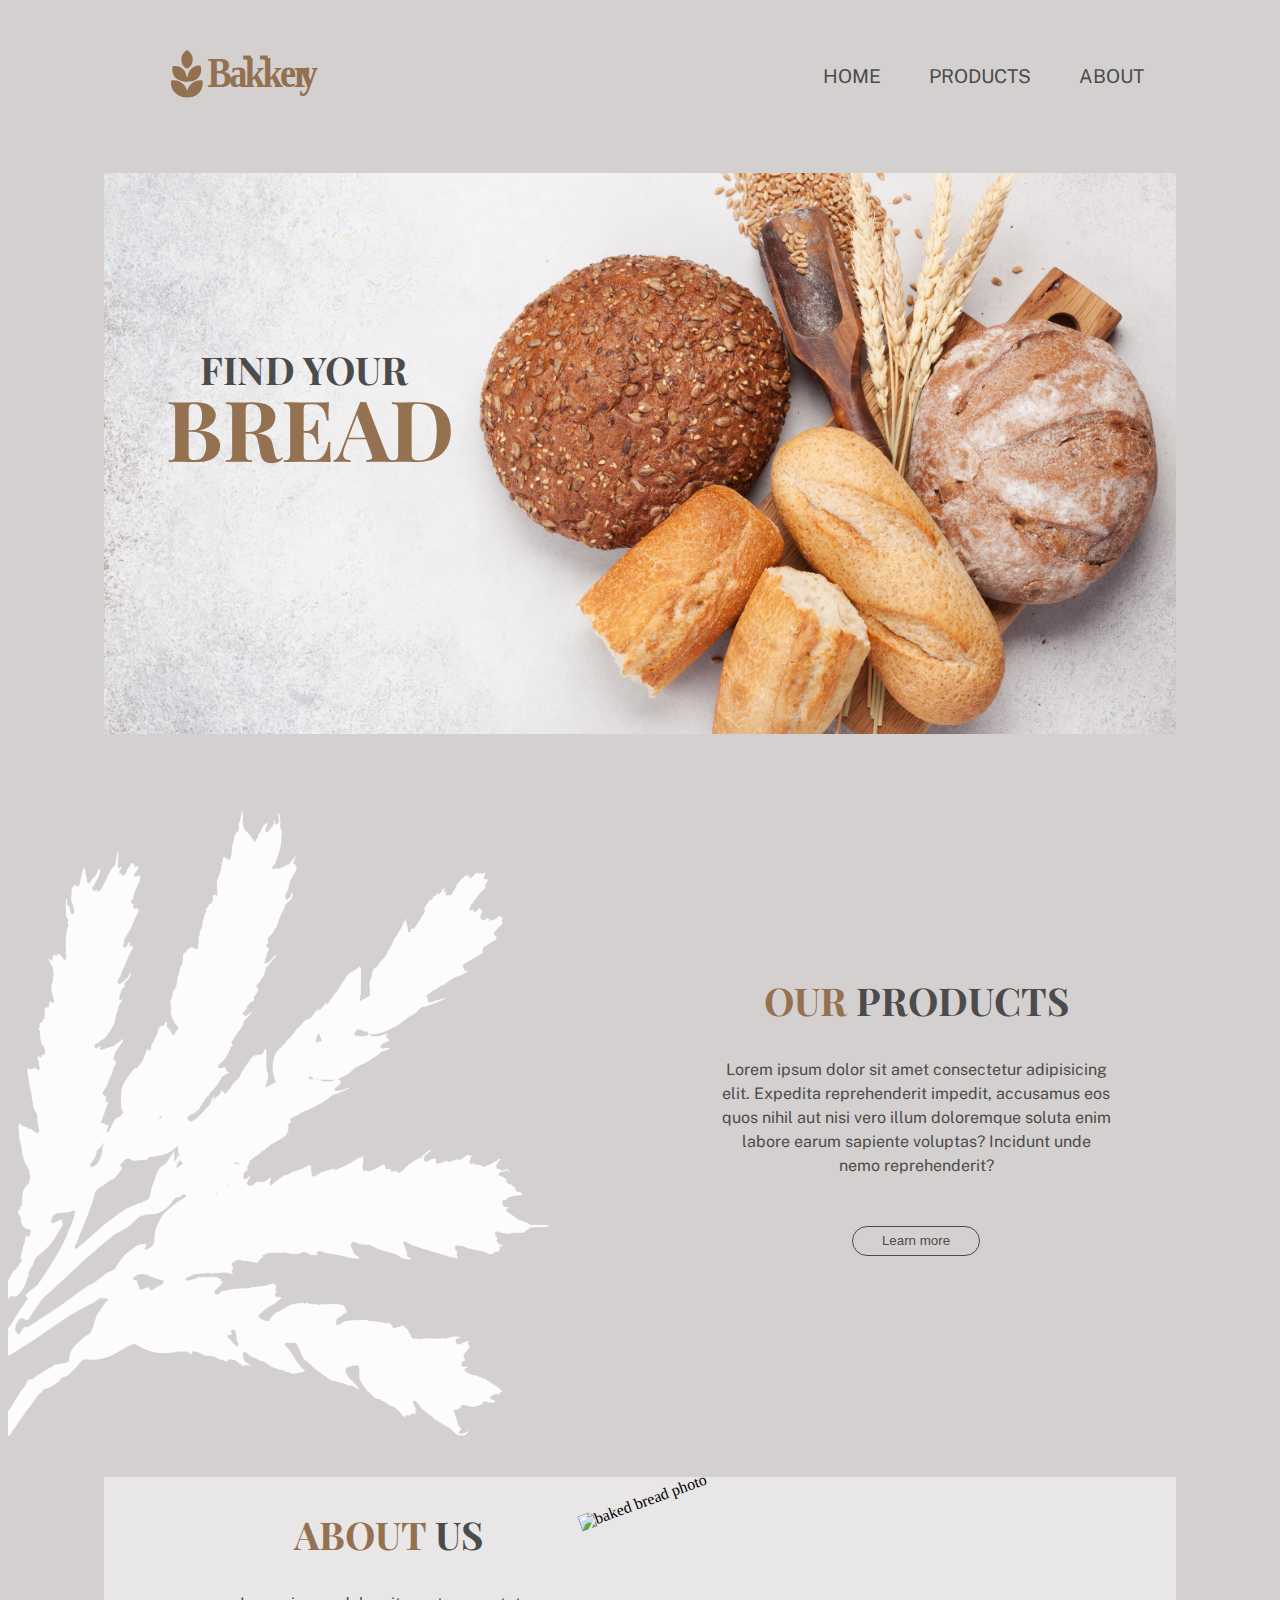
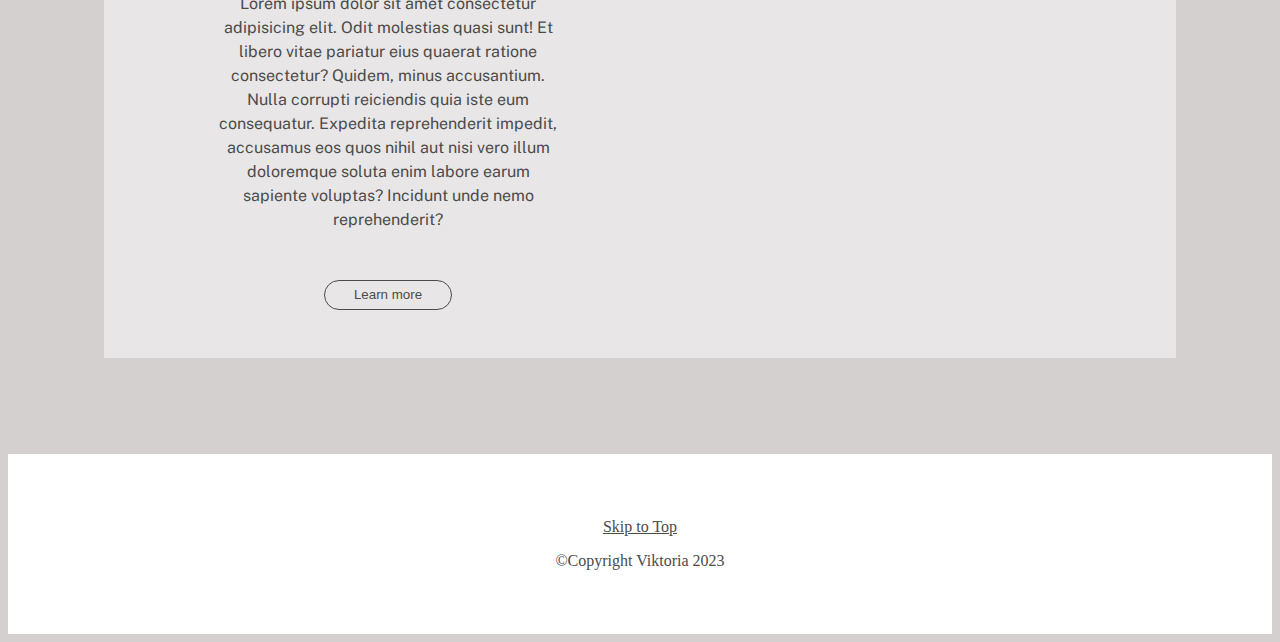
==== index.html @ 3cdd2ee8 "adds aria roles" ====
<!DOCTYPE html>
<html lang="en">
	<head>
		<meta charset="UTF-8" />
		<meta name="viewport" content="width=device-width, initial-scale=1.0" />
		<title>Home</title>
		<link href="css/main.css" rel="stylesheet" />
		<link rel="preconnect" href="https://fonts.googleapis.com" />
		<link rel="preconnect" href="https://fonts.gstatic.com" crossorigin />
		<link href="https://fonts.googleapis.com/css2?family=Playfair+Display+SC:wght@400;700;900&family=Playfair+Display:wght@400;500;600;700;800;900&family=Public+Sans:wght@100;200;300;400;500;600&display=swap" rel="stylesheet" />
	</head>
	<body>
		<header>
			<nav>
				<div class="logo" role="banner">
					<!--<img src="images/logobread3.svg" alt="logo" width="220" height="100" viewBox="0 0 50 70">-->
					<svg width="220" height="100" viewBox="0 0 150 100" role="img" aria-label="Logo Bakkery">
						<image xlink:href="images/logobread3.svg" width="100%" height="100%" />
					</svg>
				</div>
				<ul class="navigation" role="navigation">
					<li><a href="index.html">HOME</a></li>
					<li><a href="products.html">PRODUCTS</a></li>
					<li><a href="about.html">ABOUT</a></li>
				</ul>
			</nav>
		</header>
		<div class="banner">
			<h1>
				<span>FIND YOUR</span>
				<span>BREAD</span>
			</h1>
			<!--<img src="images/big-banner.jpg" alt="banner" class="banner-img">  -->
			<!-- FINAL
        <img src="images/small-banner.jpg"
       srcset="images/small-banner.jpg 700w,
               images/big-banner.jpg 1800w"
       sizes="(max-width: 700px) 100vw, 
              (max-width: 900px) 100vw, 1800px"
       alt="Banner" class="banner-img">
       -->
			<picture>
				<source media="(max-width: 599px)" srcset="images/small-banner.jpg" />
				<source media="(min-width: 700px)" srcset="images/big-banner.jpg" />
				<img src="images/small-banner.jpg" alt="Banner" class="banner-img" />
			</picture>

			<!--
       <img src="images/small-banner.jpg" 
     srcset="images/small-banner.jpg 700w, 
             images/big-banner.jpg 1800w"
     sizes="(max-width: 700px) 760px, 100vw"
     alt="Баннер" class="banner-img">-->
		</div>
		<div class="block1">
			<div class="block1-1">
				<!--<img src="images/spikelet.png" alt="spikelet photo"> -->
				<img src="images/spikelet.png" srcset="images/spikelet-sm.png 860w, images/spikelet.png 1800w" sizes="(max-width: 700px) 90vw, 1800px" alt="spikelet photo" />
			</div>
			<div class="block1-2">
				<div class="content1">
					<h2>
						<span>OUR</span>
						<span>PRODUCTS</span>
					</h2>
					<p>
						Lorem ipsum dolor sit amet consectetur adipisicing elit. Expedita reprehenderit impedit, accusamus eos quos nihil aut nisi vero illum doloremque soluta enim labore earum sapiente voluptas? Incidunt unde nemo
						reprehenderit?
					</p>
					<!--<a href="products.html"><button type="submit">Learn more</button></a>-->
					<button type="submit" onclick="location.href='products.html'" role="button">Learn more</button>
				</div>
			</div>
		</div>
		<div class="block2">
			<div class="block2-1">
				<div class="content2">
					<h2>
						<span>ABOUT</span>
						<span>US</span>
					</h2>
					<p>
						Lorem ipsum dolor sit amet consectetur adipisicing elit. Odit molestias quasi sunt! Et libero vitae pariatur eius quaerat ratione consectetur? Quidem, minus accusantium. Nulla corrupti reiciendis quia iste eum
						consequatur. Expedita reprehenderit impedit, accusamus eos quos nihil aut nisi vero illum doloremque soluta enim labore earum sapiente voluptas? Incidunt unde nemo reprehenderit?
					</p>
					<!--<a href="about.html">
            <button type="submit">Learn more</button>
          </a>-->
					<button type="submit" onclick="location.href='about.html'" role="button">Learn more</button>
				</div>
			</div>
			<div class="block2-2">
				<!--<img src="images/baked-bread.png" alt="baked bread photo">-->
				<img src="images/baked-bread.png" srcset="images/baked-bread.png 1800w, images/baked-bread-sm.png 860w" sizes="(max-width: 700px) 90vw, 1800px" alt="baked bread photo" />
			</div>
		</div>
		<footer role="contentinfo"><a href="#top">Skip to Top</a> &copy;Copyright Viktoria 2023</footer>
	</body>
</html>
---- css/main.css ----
:root {
    --main-color:#D3D0CF;
    --beige-color:#E8E6E6;
    --brown-color:#947150;
    --black-color:#000000;
    --grey-color:#4B4B4B;
    --white-color:#ffffff;
}

body{
    background-color: var(--main-color);
  }

nav {
    display: flex;
    align-items: center;
    justify-content: space-between;
    margin-left: 6rem;
    margin-right: 6rem;
    padding-left: 2rem;
    padding-right: 2rem;
    background-color: var(--main-color);
    padding-top: 1rem;
    padding-bottom: 1.5rem;
}

section h3 {
  display: none;
}
.navigation {
    display: flex;
    justify-content: flex-end;
    list-style: none;
    gap: 3rem;
}

.navigation a {
    text-decoration: none;
    font-family: 'Public Sans', sans-serif;
    color: var(--grey-color);
    font-size: 1.2rem;
  }

  .navigation a:hover {
    color: var(--brown-color);
  }

  p {
    font-family: 'Public Sans', sans-serif;
    font-size: 1rem;
    color: var(--grey-color);
    line-height: 1.5rem;
  }

  footer{
    background-color: var(--white-color);
    margin-top: 6rem;
    padding: 4rem;
    color: var(--grey-color);
    text-align: center;
    display: flex;
    flex-direction: column;
    gap: 1rem;
  } 

  footer a:visited {
    color: var(--brown-color);
  }

  footer a:link {
    color: var(--grey-color); 
  }



  button,
  .button-link {
    background-color: transparent;
    border-radius: 2rem;
    width: 10vw;
    height: 2.3vw;
    border: 1.5px solid var(--grey-color);
    margin-top: 2rem;
    color: var(--grey-color);
  }

  button:hover {
    background-color: var(--white-color);
    color: var(--brown-color);
  }

/*HOME PAGE*/

h1 {
  font-family: 'Playfair Display', serif;
}

.banner span {
  position: absolute;
}

h1 span:last-child {
  color: var(--brown-color);
  top: 35%;
  margin-left: 5.8%;
  font-size: 6.6vw;
}

h1 span:first-child {
  color: var(--grey-color);
  top: 30%;
  margin-left: 9%;
  font-size: 3vw;
}

h2 {
  font-family: 'Playfair Display', serif;
  font-size: 3vw;
  color: var(--grey-color);
}

h2 span:first-child {
  color: var(--brown-color);
}

h2 span:last-child {
  color: var(--grey-color);
}

.banner {
    background-color: var(--main-color);
    margin-left: 6rem;
    margin-right: 6rem;
    position: relative;
}

.banner-img {
    max-width: 100%;
    max-height: 100%;
  }


.block1 {
    display: grid;
    grid-template-columns: 1fr 1fr;
    margin-top: -1rem;
  }


.block1-1 img{ /*spikelet white picture*/
    max-width: 180%;
    max-height: 100%;
}


.block1-2 {
    display: flex;
    align-items: center;
    justify-content: center;
    height: 100%;
  }
  
  .content1 {
    text-align: center;
    padding-left: 5rem;
    padding-right: 10rem;
  }

  .block2{
    background-color: var(--beige-color);
    margin-left: 6rem;
    margin-right: 6rem;
    padding-left: 2rem;
    padding-right: 2rem;
    display: grid;
    grid-template-columns: 50% 50%;
    padding-bottom: 3rem;
  }

/*A picture with bread on the board*/
  .block2-2 img {
    width: 120%;
    height: auto;
    margin-left: -5rem;
    transform: rotate(-20deg);
    padding: 1rem;
  }

  .block2-1 {
    display: flex;
    justify-content: center;
    align-items: center;
  }
  
  .content2 {
    text-align: center;
    padding-left: 5rem;
    padding-right: 5rem;
  }


/*Products page*/
/*
section {
  display: grid;
  grid-template-columns: repeat(3, auto-fit); 
  grid-template-rows: repeat(2, auto-fit); 
  grid-gap: 1rem;
}

div {
  max-width: 20rem;
}

div img {
  width: 100%;
  height: auto;
}
*/


section {
  display: flex;
  flex-wrap: wrap;
  justify-content: space-between;
  margin-left: 6rem;
  margin-right: 6rem;
  gap: 2rem;
}

section > div {
  flex-basis: calc(33.33% - 2rem);
  position: relative;
  text-align: center;
  justify-content: center;
  display: flex;
}

section > div > img {
  max-width: 100%;
}

/*
section > div > span {
  position: absolute;
  display: block;
  top: 80%;
  left: 50%;
}*/

.description {
  position: absolute;
  font-size: 1.4vw;
  color: var(--brown-color);
  font-weight: bold;
  text-align: center;
  top: 77%;
}

.details {
  font-size: 0.9vw;
  position: absolute;
  display: block;
  top: 88%;
}

section > div > hr {
  width: 30%;
  border-width: 1px;
  transform: scaleY(0.55);
  position: absolute;
  top: 83%;
  color: var(--brown-color);
}

.products-1,
.products-2 {
  background-color: var(--beige-color);
  margin-left: 6rem;
  margin-right: 6rem;
  padding: 2rem;
  text-align: center;
}

.products-2 {
  margin-top: 2rem;
}

.products-1 {
  margin-bottom: 2rem;
}

.products-1 h2 span {
  display: block;
}

.products-1 h2 span:first-child {
  font-size: 2rem;
}

.products-1 h2 span:last-child {
  font-size: 4rem;
  margin-top: -1rem;
}

/*ABOUT PAGE*/

h3 {
  font-family: 'Noto Serif Display', serif;
  font-size: 2.5vw;
  color: var(--grey-color);
  font-weight: bold;
}

.about {
  background-color: var(--beige-color);
  margin-left: 6rem;
  margin-right: 6rem;
  padding: 5rem;
  text-align: center;
  max-width: 100%;
}

.about img {
  max-width: 100%;
  height: auto;
  margin-top: 3rem;
}


.step1,
.step2 {
  background-color: var(--beige-color);
  margin-left: 6rem;
  margin-right: 6rem;
  padding: 5rem;
  margin-top: 4rem;
  margin-bottom: 4rem;
  display: grid;
  grid-template-columns: 1fr 1fr;
  justify-content: center;
  max-width: 100%;
}


.about-photo {
  max-width: 100%;
}

.about-photo img {
  max-width: 100%;
  height: auto;
}
/*
#step2-img {
  max-height: 700px;
}
*/
.about-content {
  text-align: center;
  padding-right: 4rem;
  padding-top: 4rem;
}

.about-content2 {
  text-align: center;
  padding-left: 4rem;
  padding-top: 4rem;
}

.about-content2 img {
  max-width: 100%;
}


@media screen and (min-width: 701px) and (max-width: 1184px) {
  body {
    background-color: rgb(22, 22, 22);
  }

  section > div {
    flex-basis: calc(50% - 1rem);
  }

  .navigation a {
    font-size: 1rem;
  }

  .logo img {
    width: 10rem; 
    height: auto; 
  }

  p {
    font-size: 1rem;
  }


section,
.products-1,
.products-2 {
  margin-left: 2rem;
  margin-right: 2rem;
  justify-content: center;
}

 nav,
.banner,
.block1,
.block2,
.about,
.step1,
.step2 {
  margin-left: 2rem;
  margin-right: 2rem;
}

button {
  background-color: transparent;
  border-radius: 2rem;
  width: 8rem;
  height: 2.1rem;
  border: 1.5px solid var(--grey-color);
  margin-top: 2rem;
}

.description {
  position: absolute;
  font-size: 1.1rem;
  color: var(--brown-color);
  font-weight: bold;
  text-align: center;
  top: 77%;
}

.details {
  font-size: 0.9rem;
  position: absolute;
  display: block;
  top: 88%;
}

.about-content {
  text-align: center;
  padding-right: 1rem;
  padding-top: 1rem;
}

.about-content2 {
  text-align: center;
  padding-left: 1rem;
  padding-top: 1rem;
}

/*home page blocks*/

.block1 {
  display: grid;
  grid-template-columns: 50% 50%;
  margin-top: 3rem;
}


.block1-1 img{ /*spikelet white picture*/
  max-width: 180%;
  max-height: 100%;
  background-color: aqua;
}


.block1-2 {
  display: flex;
  align-items: center;
  justify-content: center;
  height: 100%;
}

.content1 {
  text-align: center;
  padding-left: 1em;
  padding-right: 1em;
  background-color: rgb(223, 192, 53);
}

.block2{
  background-color: var(--beige-color);
  margin-left: 2rem;
  margin-right: 2rem;
  padding-left: 1rem;
  padding-right: 1rem;
  display: grid;
  grid-template-columns: 50% 50%;
}

/*A picture with bread on the board*/
.block2-2 img {
  width: 120%;
  height: auto;
  margin-left: 0;
  transform: rotate(-20deg);
  padding: 1rem;
}

.block2-1 {
  display: flex;
  justify-content: center;
  align-items: center;
}

.content2 {
  text-align: center;
  padding-left: 1em;
  padding-right: 1em;
}
/*ABOUT PAGE*/

h3 {
  font-family: 'Noto Serif Display', serif;
  font-size: 2.5vw;
  color: var(--grey-color);
}

.about {
  background-color: var(--beige-color);
  margin-left: 2rem;
  margin-right: 2rem;
  padding: 2rem;
  text-align: center;
  max-width: 100%;
}

.about img {
  max-width: 100%;
  height: auto;
  margin-top: 3rem;
}

.step1,
.step2 {
  background-color: var(--beige-color);
  margin-left: 2rem;
  margin-right: 2rem;
  padding: 2rem;
  margin-top: 2rem;
  margin-bottom: 2rem;
  display: grid;
  grid-template-columns: 1fr 1fr;
  justify-content: center;
  max-width: 100%;
}

.about-photo {
  max-width: 100%;
}

.about-photo img {
  max-width: 100%;
  height: auto;
}

.about-content {
  text-align: center;
  padding-right: 2rem;
  padding-top: 1rem;
}

.about-content2 {
  text-align: center;
  padding-left: 2rem;
  padding-top: 1rem;
}

.about-content2 img {
  max-width: 100%;
}

.step1 p,
.step2 p {
  font-size: 1.85vw;
}

  
}

@media screen and (max-width: 700px) {
  body {
    background-color: rgb(53, 41, 41);
  }


  section > div {
    flex-basis: calc(100% - 1rem);
    justify-content: center;
    margin: auto;
  }

  .navigation a {
    font-size: 1rem;
  }
/*
  .logo img {
    width: 10rem; 
    height: auto; 
  }
  */

  nav {
    display: flex;
    justify-content: center;
    padding: 0%;
    margin: auto;
    padding: 0;
    position: relative;
  }

  .navigation {
    justify-content: center;
    list-style: none;
    gap: 3rem;
    width: 100%;
    height: auto;
    position: relative;
    margin-bottom: 5%;
    margin-top: 17%;
    padding: 0%;
    display: flex;
}

.logo {
  justify-content: center;
  padding: 0;
  margin: auto;
  position: absolute;
  width: 100%;
  top: -1em;
  align-content: center;
  display: flex;
}

section,
.products-1,
.products-2 {
  margin-left: 1rem;
  margin-right: 1rem;
  justify-content: center;
  padding: 0%;
}

.products-2 {
  padding: 1.5rem;
}

nav,
.banner,
.block1,
.block2,
.about,
.step1,
.step2 {
  margin-left: 1rem;
  margin-right: 1rem;
  padding: 0;
}

.block1,
.block2,
.step1 {
 display: grid;
 grid-template-columns: 1fr;
}

p {
  font-size: 0.9rem;
}

h3 {
  font-size: 1.8rem;
}

h2 {
  font-size: 2rem;
}

button {
  background-color: transparent;
  border-radius: 2rem;
  width: 9rem;
  height: 2.4rem;
  border: 2px solid var(--grey-color);
}

.description {
  position: absolute;
  font-size: 1.5rem;
  color: var(--brown-color);
  font-weight: bold;
  text-align: center;
  top: 77%;
}

.details {
  font-size: 0.9rem;
  position: absolute;
  display: block;
  top: 88%;
}

.block2-2 img {
  width: 100%;
  height: auto;
  margin-left: 0;
  transform: none;
  padding: 0;
}

h1 span:last-child {
  color: var(--brown-color);
  top: 15%;
  margin-left: 18%;
  font-size: 18vw;
}

h1 span:first-child {
  color: var(--grey-color);
  top: 10%;
  margin-left: 25%;
  font-size: 9vw;
}

.block1 {
  display: flex;
  flex-direction: column;
  margin-top: 1rem;
}

.block1-2 {
  order: 1;
}

.block1-1 {
  order: 2;
}

.content1,
.content2 {
  text-align: center;
  padding-left: 2rem;
  padding-right: 2rem;
}

.about-content,
.about-content2 {
  padding: 2rem;
}

.about,
.step1,
.step2 {
  padding: 1rem;
}

.step2 {
  display: flex;
  flex-direction: column;
}

.step2 .about-content2 {
  order: 1;
}

.step2 .about-photo{
  order: 2;
}

.products-1 h2 span:first-child {
  font-size: 2rem;
}

.products-1 h2 span:last-child {
  font-size: 4rem;
  margin-top: -1rem;
  max-width: 100%;
}

.about-photo img {
  max-width: 100%;
  max-height: 100%;
}


@media screen and (min-width: 559.9px) and (max-width: 699.99px) {
  body {
    background-color: rgb(229, 63, 63) !important;
  }

  .about-photo {
    display: flex;
    justify-content: center;
  }

  .step1,
  .step2 {
    padding: 1rem;
  }

  .about-photo img {
    max-width: 100%;
    height: auto;
  }

  .logo {
    top: 0.1em;
  }
}


@media screen and (max-width: 385px) {
  .products-1 h2 span:first-child {
    font-size: 2rem;
  }
  
  .products-1 h2 span:last-child {
    font-size: 3rem;
    margin-top: -1rem;
    max-width: 100%;
  }
}

}
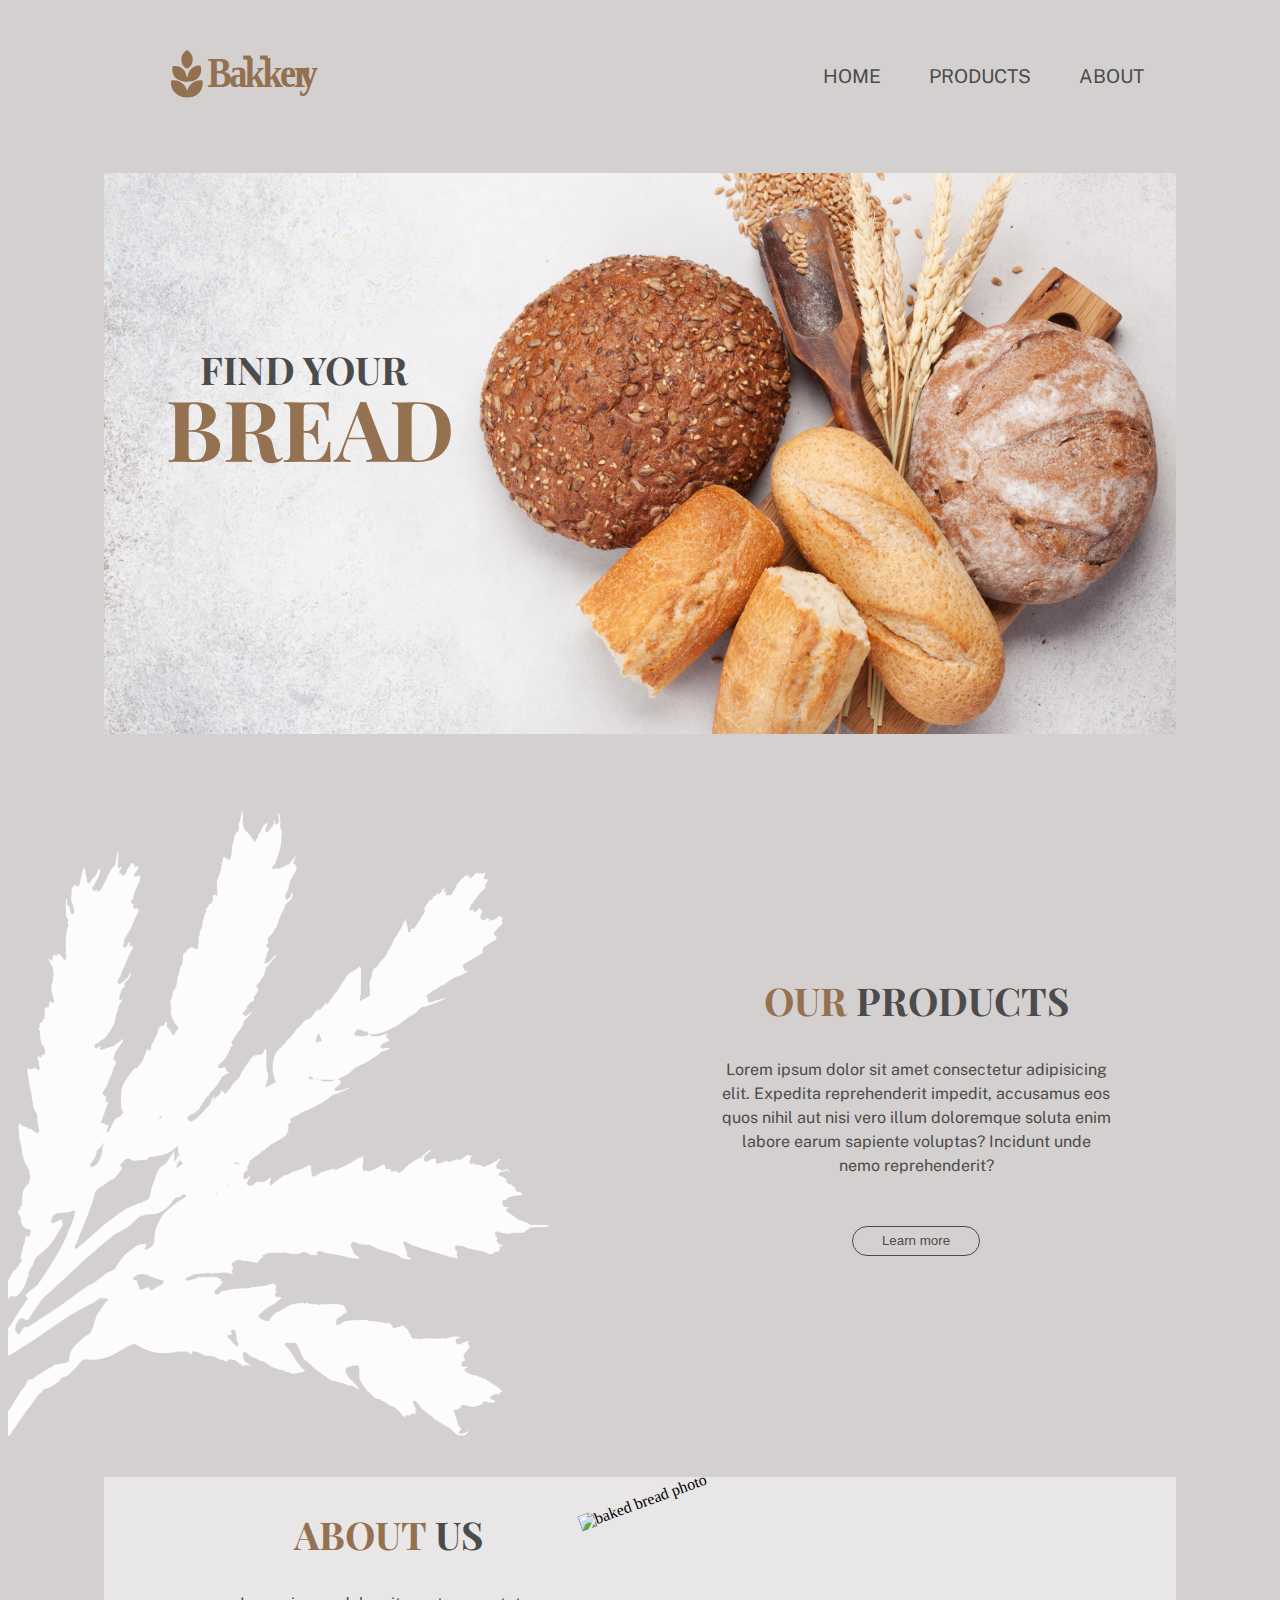
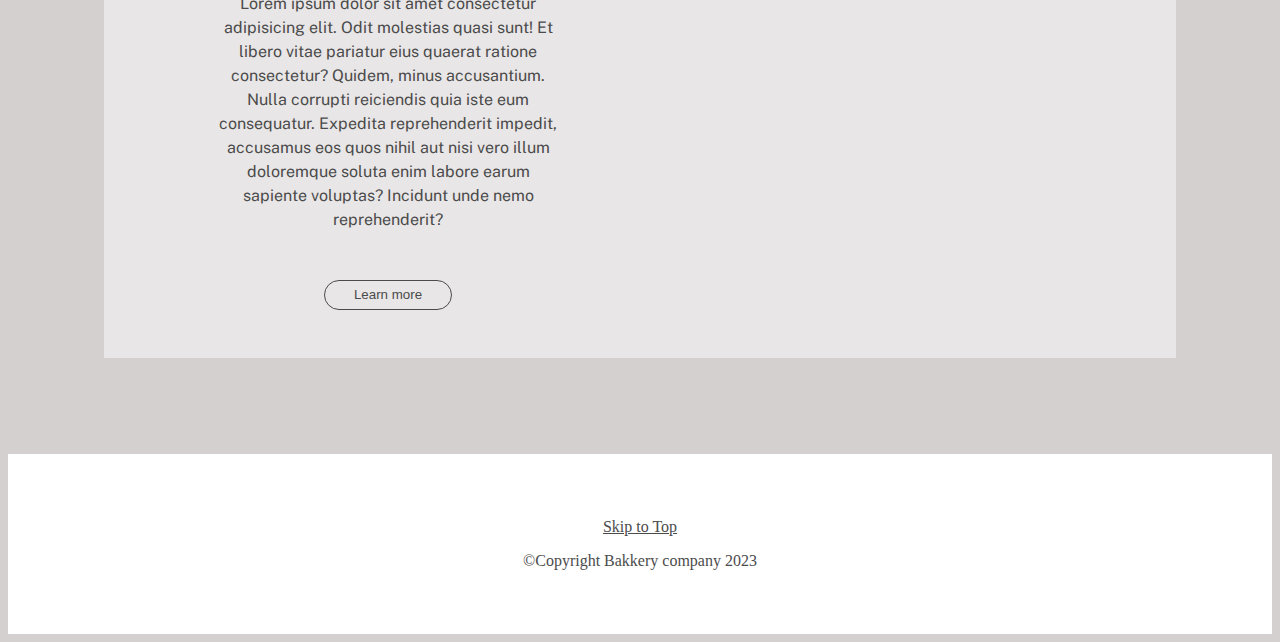
==== commit 49ed1c5c: "adds skip links" ====
--- a/index.html
+++ b/index.html
@@ -10,6 +10,10 @@
 		<link href="https://fonts.googleapis.com/css2?family=Playfair+Display+SC:wght@400;700;900&family=Playfair+Display:wght@400;500;600;700;800;900&family=Public+Sans:wght@100;200;300;400;500;600&display=swap" rel="stylesheet" />
 	</head>
 	<body>
+		<ul class="skip-links">
+			<li><a href="#nav">Skip to main nav</a></li>
+			<li><a href="#main">Skip to main content</a></li>
+		</ul>
 		<header>
 			<nav>
 				<div class="logo" role="banner">
@@ -42,7 +46,7 @@
 			<picture>
 				<source media="(max-width: 599px)" srcset="images/small-banner.jpg" />
 				<source media="(min-width: 700px)" srcset="images/big-banner.jpg" />
-				<img src="images/small-banner.jpg" alt="Banner" class="banner-img" />
+				<img src="images/small-banner.jpg" alt="Banner" class="banner-img" itemprop="image"/>
 			</picture>
 
 			<!--
@@ -55,7 +59,7 @@
 		<div class="block1">
 			<div class="block1-1">
 				<!--<img src="images/spikelet.png" alt="spikelet photo"> -->
-				<img src="images/spikelet.png" srcset="images/spikelet-sm.png 860w, images/spikelet.png 1800w" sizes="(max-width: 700px) 90vw, 1800px" alt="spikelet photo" />
+				<img src="images/spikelet.png" srcset="images/spikelet-sm.png 860w, images/spikelet.png 1800w" sizes="(max-width: 700px) 90vw, 1800px" alt="spikelet photo" itemprop="image"/>
 			</div>
 			<div class="block1-2">
 				<div class="content1">
@@ -91,9 +95,9 @@
 			</div>
 			<div class="block2-2">
 				<!--<img src="images/baked-bread.png" alt="baked bread photo">-->
-				<img src="images/baked-bread.png" srcset="images/baked-bread.png 1800w, images/baked-bread-sm.png 860w" sizes="(max-width: 700px) 90vw, 1800px" alt="baked bread photo" />
+				<img src="images/baked-bread.png" srcset="images/baked-bread.png 1800w, images/baked-bread-sm.png 860w" sizes="(max-width: 700px) 90vw, 1800px" alt="baked bread photo" itemprop="image"/>
 			</div>
 		</div>
-		<footer role="contentinfo"><a href="#top">Skip to Top</a> &copy;Copyright Viktoria 2023</footer>
+		<footer role="contentinfo"><a href="#top">Skip to Top</a> &copy;Copyright Bakkery company 2023</footer>
 	</body>
 </html>
--- a/css/main.css
+++ b/css/main.css
@@ -11,6 +11,22 @@
     background-color: var(--main-color);
   }
 
+  .skip-links{
+    list-style: none;
+    margin: 0;
+    padding: 0;
+  }
+  .skip-links a{
+    position: absolute;
+    top: -3em;
+    color:rgb(10, 10, 10);
+    font-weight: bold;
+  }
+
+  .skip-links a:focus{
+    top: 0;
+  }
+  
 nav {
     display: flex;
     align-items: center;
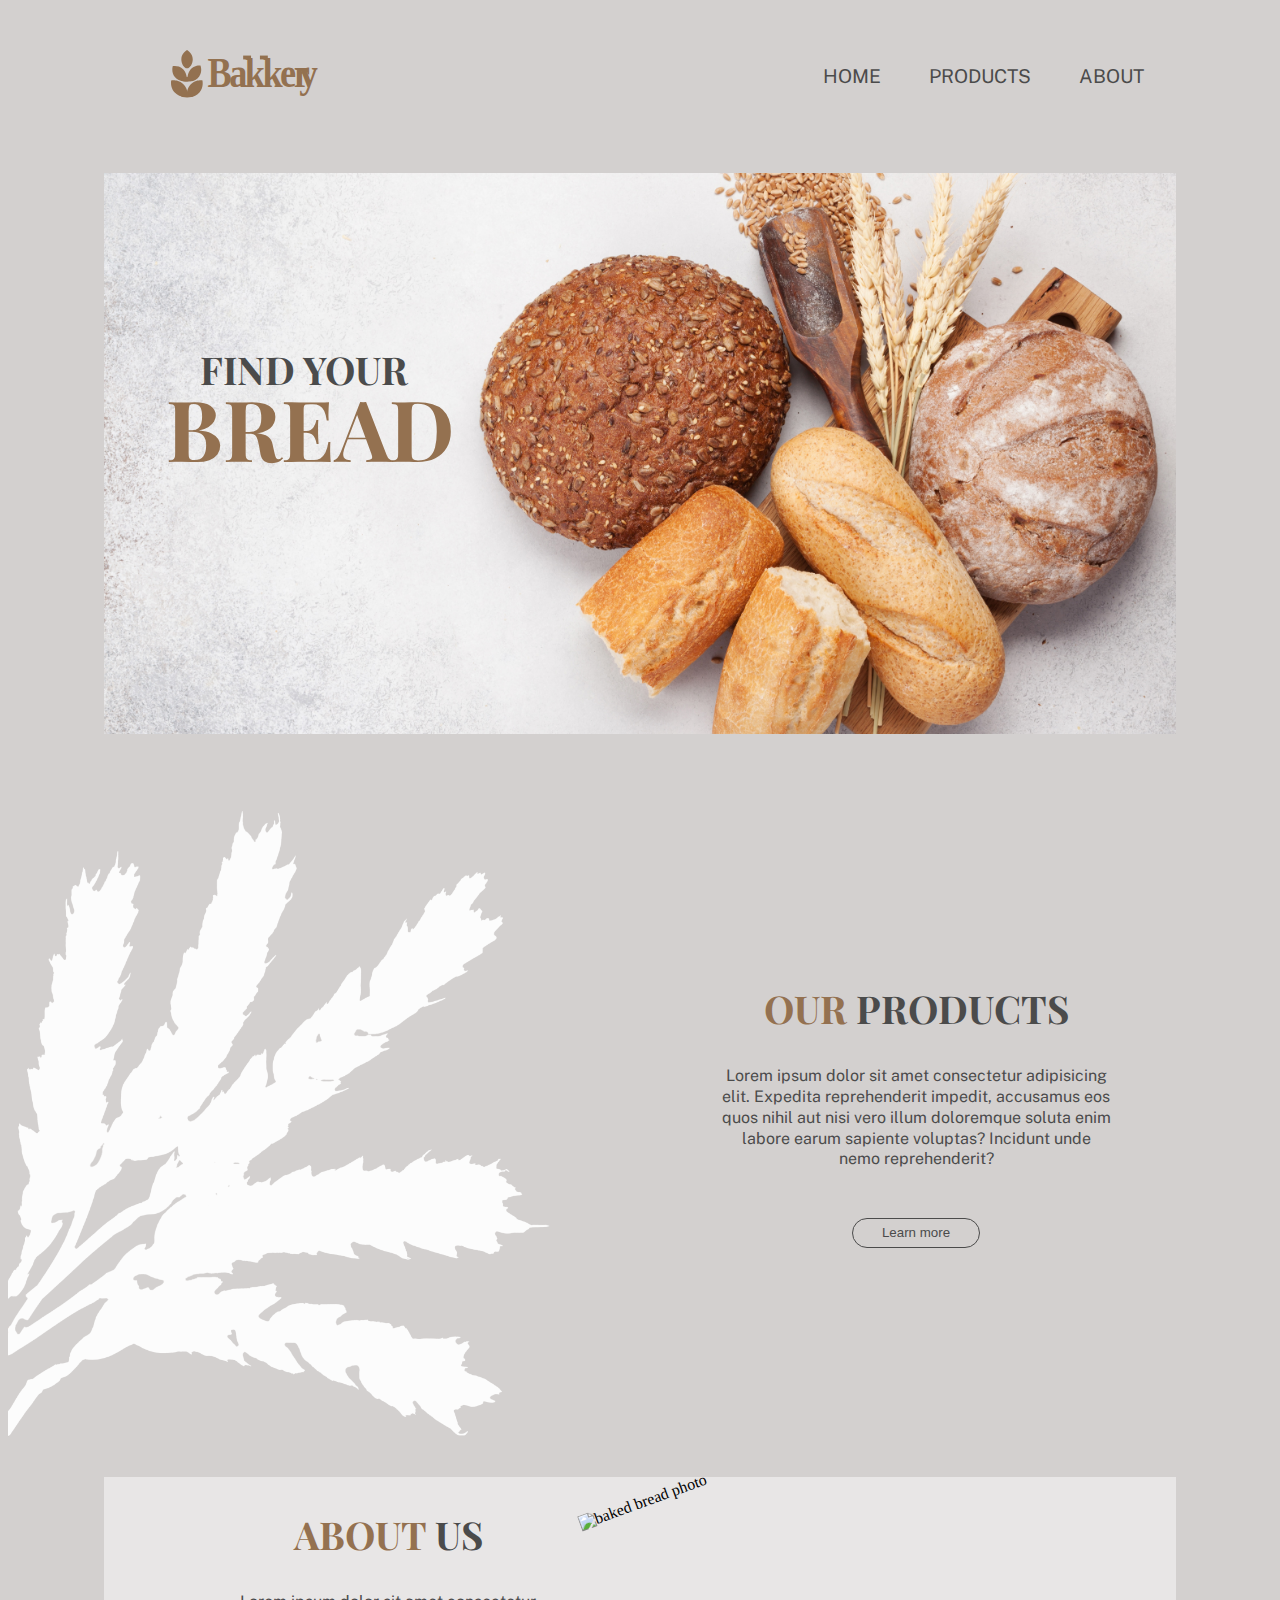
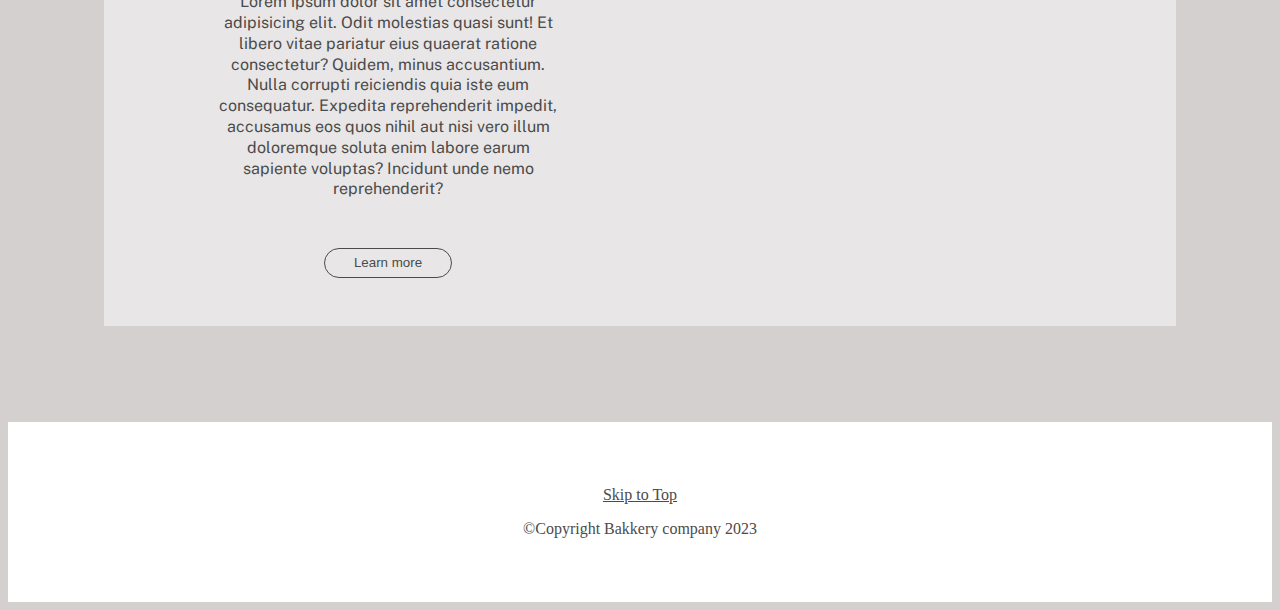
==== commit daffb079: "delete comments" ====
--- a/index.html
+++ b/index.html
@@ -17,7 +17,6 @@
 		<header>
 			<nav>
 				<div class="logo" role="banner">
-					<!--<img src="images/logobread3.svg" alt="logo" width="220" height="100" viewBox="0 0 50 70">-->
 					<svg width="220" height="100" viewBox="0 0 150 100" role="img" aria-label="Logo Bakkery">
 						<image xlink:href="images/logobread3.svg" width="100%" height="100%" />
 					</svg>
@@ -34,31 +33,14 @@
 				<span>FIND YOUR</span>
 				<span>BREAD</span>
 			</h1>
-			<!--<img src="images/big-banner.jpg" alt="banner" class="banner-img">  -->
-			<!-- FINAL
-        <img src="images/small-banner.jpg"
-       srcset="images/small-banner.jpg 700w,
-               images/big-banner.jpg 1800w"
-       sizes="(max-width: 700px) 100vw, 
-              (max-width: 900px) 100vw, 1800px"
-       alt="Banner" class="banner-img">
-       -->
 			<picture>
 				<source media="(max-width: 599px)" srcset="images/small-banner.jpg" />
 				<source media="(min-width: 700px)" srcset="images/big-banner.jpg" />
 				<img src="images/small-banner.jpg" alt="Banner" class="banner-img" itemprop="image"/>
 			</picture>
-
-			<!--
-       <img src="images/small-banner.jpg" 
-     srcset="images/small-banner.jpg 700w, 
-             images/big-banner.jpg 1800w"
-     sizes="(max-width: 700px) 760px, 100vw"
-     alt="Баннер" class="banner-img">-->
 		</div>
 		<div class="block1">
 			<div class="block1-1">
-				<!--<img src="images/spikelet.png" alt="spikelet photo"> -->
 				<img src="images/spikelet.png" srcset="images/spikelet-sm.png 860w, images/spikelet.png 1800w" sizes="(max-width: 700px) 90vw, 1800px" alt="spikelet photo" itemprop="image"/>
 			</div>
 			<div class="block1-2">
@@ -71,7 +53,6 @@
 						Lorem ipsum dolor sit amet consectetur adipisicing elit. Expedita reprehenderit impedit, accusamus eos quos nihil aut nisi vero illum doloremque soluta enim labore earum sapiente voluptas? Incidunt unde nemo
 						reprehenderit?
 					</p>
-					<!--<a href="products.html"><button type="submit">Learn more</button></a>-->
 					<button type="submit" onclick="location.href='products.html'" role="button">Learn more</button>
 				</div>
 			</div>
@@ -87,14 +68,10 @@
 						Lorem ipsum dolor sit amet consectetur adipisicing elit. Odit molestias quasi sunt! Et libero vitae pariatur eius quaerat ratione consectetur? Quidem, minus accusantium. Nulla corrupti reiciendis quia iste eum
 						consequatur. Expedita reprehenderit impedit, accusamus eos quos nihil aut nisi vero illum doloremque soluta enim labore earum sapiente voluptas? Incidunt unde nemo reprehenderit?
 					</p>
-					<!--<a href="about.html">
-            <button type="submit">Learn more</button>
-          </a>-->
 					<button type="submit" onclick="location.href='about.html'" role="button">Learn more</button>
 				</div>
 			</div>
 			<div class="block2-2">
-				<!--<img src="images/baked-bread.png" alt="baked bread photo">-->
 				<img src="images/baked-bread.png" srcset="images/baked-bread.png 1800w, images/baked-bread-sm.png 860w" sizes="(max-width: 700px) 90vw, 1800px" alt="baked bread photo" itemprop="image"/>
 			</div>
 		</div>
--- a/css/main.css
+++ b/css/main.css
@@ -65,7 +65,7 @@
     font-family: 'Public Sans', sans-serif;
     font-size: 1rem;
     color: var(--grey-color);
-    line-height: 1.5rem;
+    line-height: 1.3rem;
   }
 
   footer{
@@ -87,8 +87,6 @@
     color: var(--grey-color); 
   }
 
-
-
   button,
   .button-link {
     background-color: transparent;
@@ -216,24 +214,6 @@
 
 
 /*Products page*/
-/*
-section {
-  display: grid;
-  grid-template-columns: repeat(3, auto-fit); 
-  grid-template-rows: repeat(2, auto-fit); 
-  grid-gap: 1rem;
-}
-
-div {
-  max-width: 20rem;
-}
-
-div img {
-  width: 100%;
-  height: auto;
-}
-*/
-
 
 section {
   display: flex;
@@ -256,13 +236,6 @@
   max-width: 100%;
 }
 
-/*
-section > div > span {
-  position: absolute;
-  display: block;
-  top: 80%;
-  left: 50%;
-}*/
 
 .description {
   position: absolute;
@@ -367,11 +340,7 @@
   max-width: 100%;
   height: auto;
 }
-/*
-#step2-img {
-  max-height: 700px;
-}
-*/
+
 .about-content {
   text-align: center;
   padding-right: 4rem;
@@ -390,10 +359,8 @@
 
 
 @media screen and (min-width: 701px) and (max-width: 1184px) {
-  body {
-    background-color: rgb(22, 22, 22);
-  }
-
+
+  
   section > div {
     flex-basis: calc(50% - 1rem);
   }
@@ -480,7 +447,6 @@
 .block1-1 img{ /*spikelet white picture*/
   max-width: 180%;
   max-height: 100%;
-  background-color: aqua;
 }
 
 
@@ -495,7 +461,6 @@
   text-align: center;
   padding-left: 1em;
   padding-right: 1em;
-  background-color: rgb(223, 192, 53);
 }
 
 .block2{
@@ -599,9 +564,7 @@
 }
 
 @media screen and (max-width: 700px) {
-  body {
-    background-color: rgb(53, 41, 41);
-  }
+
 
 
   section > div {
@@ -613,12 +576,7 @@
   .navigation a {
     font-size: 1rem;
   }
-/*
-  .logo img {
-    width: 10rem; 
-    height: auto; 
-  }
-  */
+
 
   nav {
     display: flex;
@@ -805,9 +763,7 @@
 
 
 @media screen and (min-width: 559.9px) and (max-width: 699.99px) {
-  body {
-    background-color: rgb(229, 63, 63) !important;
-  }
+
 
   .about-photo {
     display: flex;
@@ -842,4 +798,5 @@
   }
 }
 
-}
+
+}
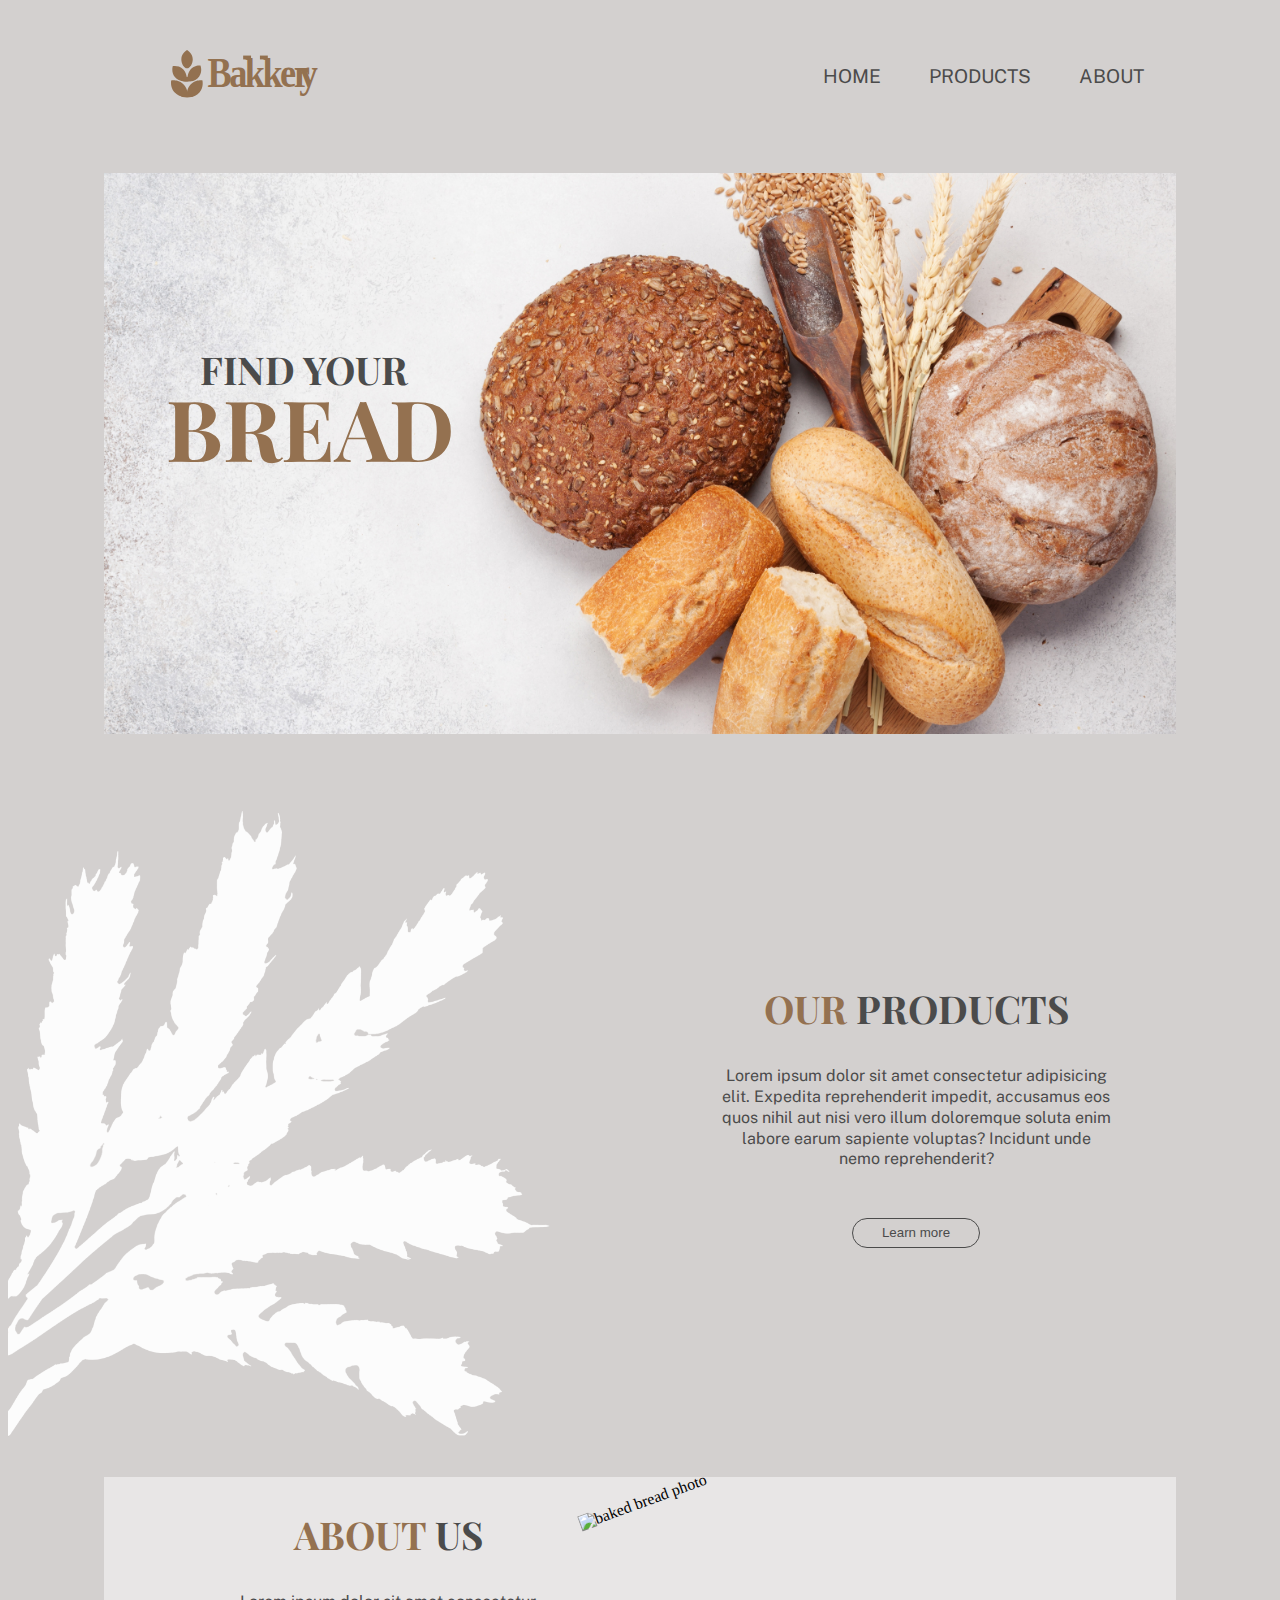
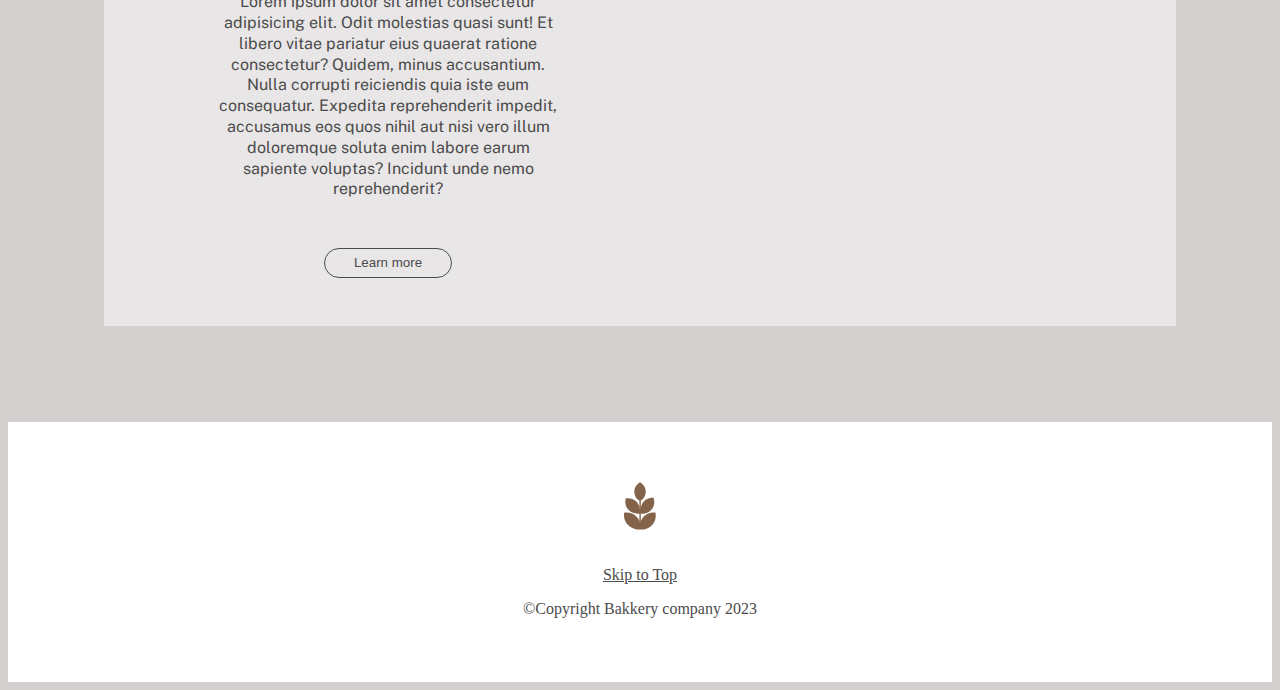
==== commit fba98717: "adds animation" ====
--- a/index.html
+++ b/index.html
@@ -10,18 +10,18 @@
 		<link href="https://fonts.googleapis.com/css2?family=Playfair+Display+SC:wght@400;700;900&family=Playfair+Display:wght@400;500;600;700;800;900&family=Public+Sans:wght@100;200;300;400;500;600&display=swap" rel="stylesheet" />
 	</head>
 	<body>
-		<ul class="skip-links">
+		<ul class="skip-links"> <!--added skip links at the top of the page-->
 			<li><a href="#nav">Skip to main nav</a></li>
 			<li><a href="#main">Skip to main content</a></li>
 		</ul>
 		<header>
 			<nav>
-				<div class="logo" role="banner">
+				<div class="logo" role="banner"><!--the logo is in svg format so the aria role img is specified-->
 					<svg width="220" height="100" viewBox="0 0 150 100" role="img" aria-label="Logo Bakkery">
 						<image xlink:href="images/logobread3.svg" width="100%" height="100%" />
 					</svg>
 				</div>
-				<ul class="navigation" role="navigation">
+				<ul class="navigation" role="navigation" id="nav">
 					<li><a href="index.html">HOME</a></li>
 					<li><a href="products.html">PRODUCTS</a></li>
 					<li><a href="about.html">ABOUT</a></li>
@@ -33,23 +33,27 @@
 				<span>FIND YOUR</span>
 				<span>BREAD</span>
 			</h1>
-			<picture>
+			<picture><!--the picture code is used because with it the responsitive image changes better when the screen changes-->
 				<source media="(max-width: 599px)" srcset="images/small-banner.jpg" />
 				<source media="(min-width: 700px)" srcset="images/big-banner.jpg" />
 				<img src="images/small-banner.jpg" alt="Banner" class="banner-img" itemprop="image"/>
 			</picture>
 		</div>
 		<div class="block1">
-			<div class="block1-1">
-				<img src="images/spikelet.png" srcset="images/spikelet-sm.png 860w, images/spikelet.png 1800w" sizes="(max-width: 700px) 90vw, 1800px" alt="spikelet photo" itemprop="image"/>
+			<div class="block1-1"><!--png format is selected for images with a transparent background-->
+				<img src="images/spikelet.png" 
+				srcset="images/spikelet-sm.png 860w, 
+				images/spikelet.png 1800w" 
+				sizes="(max-width: 700px) 90vw, 1800px" 
+				alt="spikelet photo" itemprop="image"/>
 			</div>
 			<div class="block1-2">
 				<div class="content1">
 					<h2>
-						<span>OUR</span>
+						<span>OUR</span><!--the span code is selected for the ability to separate the header parts and their styling-->
 						<span>PRODUCTS</span>
 					</h2>
-					<p>
+					<p id="main">
 						Lorem ipsum dolor sit amet consectetur adipisicing elit. Expedita reprehenderit impedit, accusamus eos quos nihil aut nisi vero illum doloremque soluta enim labore earum sapiente voluptas? Incidunt unde nemo
 						reprehenderit?
 					</p>
@@ -72,9 +76,19 @@
 				</div>
 			</div>
 			<div class="block2-2">
-				<img src="images/baked-bread.png" srcset="images/baked-bread.png 1800w, images/baked-bread-sm.png 860w" sizes="(max-width: 700px) 90vw, 1800px" alt="baked bread photo" itemprop="image"/>
+				<img src="images/baked-bread.png" 
+				srcset="images/baked-bread.png 1800w, 
+				images/baked-bread-sm.png 860w" 
+				sizes="(max-width: 700px) 90vw, 1800px" 
+				alt="baked bread photo" itemprop="image"/>
 			</div>
 		</div>
-		<footer role="contentinfo"><a href="#top">Skip to Top</a> &copy;Copyright Bakkery company 2023</footer>
+		<!--a skip link has been added to the footer to go to the beginning of the page-->
+		<footer role="contentinfo">
+			<svg width="200" height="160" viewBox="0 0 500 400" role="img" aria-label="Logo Bakkery">
+				<image xlink:href="images/logo-bread.svg" width="100%" height="100%"/>
+			</svg>
+			<a href="#top">Skip to Top</a> &copy;Copyright Bakkery company 2023
+		</footer>
 	</body>
 </html>
--- a/css/main.css
+++ b/css/main.css
@@ -1,802 +1,835 @@
 :root {
-    --main-color:#D3D0CF;
-    --beige-color:#E8E6E6;
-    --brown-color:#947150;
-    --black-color:#000000;
-    --grey-color:#4B4B4B;
-    --white-color:#ffffff;
-}
-
-body{
-    background-color: var(--main-color);
+	--main-color: #D3D0CF;
+	--beige-color: #E8E6E6;
+	--brown-color: #947150;
+	--black-color: #000000;
+	--grey-color: #4B4B4B;
+	--white-color: #ffffff;
+}
+
+body {
+	background-color: var(--main-color);
+}
+/*skip links are hidden*/
+.skip-links {
+	list-style: none;
+	margin: 0;
+	padding: 0;
+}
+
+.skip-links a {
+	position: absolute;
+	top: -3em;
+	color: rgb(10, 10, 10);
+	font-weight: bold;
+}
+
+.skip-links a:focus {
+	top: 0;
+}
+
+nav {
+	display: flex;
+	align-items: center;
+	justify-content: space-between;
+	margin-left: 6rem;
+	margin-right: 6rem;
+	padding-left: 2rem;
+	padding-right: 2rem;
+	background-color: var(--main-color);
+	padding-top: 1rem;
+	padding-bottom: 1.5rem;
+}
+
+section h3 {
+	display: none;
+}
+
+.navigation {
+	display: flex;
+	justify-content: flex-end;
+	list-style: none;
+	gap: 3rem;
+}
+
+.navigation a {
+	text-decoration: none;
+	font-family: 'Public Sans', sans-serif;
+	color: var(--grey-color);
+	font-size: 1.2rem;
+}
+
+.navigation a:hover {
+	color: var(--brown-color);
+}
+
+p {
+	font-family: 'Public Sans', sans-serif;
+	font-size: 1rem;
+	color: var(--grey-color);
+	line-height: 1.3rem;/*required for accessibility*/
+}
+
+footer {
+	background-color: var(--white-color);
+	margin-top: 6rem;
+	padding: 4rem;
+	color: var(--grey-color);
+	text-align: center;
+	display: flex;
+	flex-direction: column;
+	gap: 1rem;
+}
+
+footer a:visited {
+	color: var(--brown-color);
+}
+/*skip link in the footer*/
+footer a:link {
+	color: var(--grey-color);
+}
+
+button,
+.button-link {
+	background-color: transparent;
+	border-radius: 2rem;
+	width: 10vw;
+	height: 2.3vw;
+	border: 1.5px solid var(--grey-color);
+	margin-top: 2rem;
+	color: var(--grey-color);
+}
+
+button:hover {
+	background-color: var(--white-color);
+	color: var(--brown-color);
+}
+
+/*HOME PAGE*/
+
+h1 {
+	font-family: 'Playfair Display', serif;
+}
+
+.banner span {
+	position: absolute;
+}
+
+h1 span:last-child {
+	color: var(--brown-color);
+	top: 35%;
+	margin-left: 5.8%;
+	font-size: 6.6vw;
+}
+
+h1 span:first-child {
+	color: var(--grey-color);
+	top: 30%;
+	margin-left: 9%;
+	font-size: 3vw;
+}
+
+h2 {
+	font-family: 'Playfair Display', serif;
+	font-size: 3vw;
+	color: var(--grey-color);
+}
+
+h2 span:first-child {
+	color: var(--brown-color);
+}
+
+h2 span:last-child {
+	color: var(--grey-color);
+}
+
+.banner {
+	background-color: var(--main-color);
+	margin-left: 6rem;
+	margin-right: 6rem;
+	position: relative;
+}
+
+.banner-img {
+	max-width: 100%;
+	max-height: 100%;
+}
+
+
+.block1 {
+	display: grid;
+	grid-template-columns: 1fr 1fr;
+	margin-top: -1rem;
+}
+
+
+.block1-1 img {
+	/*spikelet white picture*/
+	max-width: 180%;
+	max-height: 100%;
+}
+
+
+.block1-2 {
+	display: flex;
+	align-items: center;
+	justify-content: center;
+	height: 100%;
+	transition: transform 1s ease;
+}
+
+.content1 {
+	text-align: center;
+	padding-left: 5rem;
+	padding-right: 10rem;
+}
+
+.block2 {
+	background-color: var(--beige-color);
+	margin-left: 6rem;
+	margin-right: 6rem;
+	padding-left: 2rem;
+	padding-right: 2rem;
+	display: grid;
+	grid-template-columns: 50% 50%;
+	padding-bottom: 3rem;
+}
+
+/*A picture with bread on the board*/
+.block2-2 img {
+	width: 120%;
+	height: auto;
+	margin-left: -5rem;
+	transform: rotate(-20deg);
+	padding: 1rem;
+}
+
+
+.block2-1 {
+	display: flex;
+	justify-content: center;
+	align-items: center;
+	transition: transform 1s ease;
+}
+
+.block1-2:hover {
+	transform: scale(1.1);
   }
 
-  .skip-links{
-    list-style: none;
-    margin: 0;
-    padding: 0;
-  }
-  .skip-links a{
-    position: absolute;
-    top: -3em;
-    color:rgb(10, 10, 10);
-    font-weight: bold;
-  }
-
-  .skip-links a:focus{
-    top: 0;
-  }
+.block2-1:hover {
+	transform: scale(1.05);
+}
   
-nav {
-    display: flex;
-    align-items: center;
-    justify-content: space-between;
-    margin-left: 6rem;
-    margin-right: 6rem;
-    padding-left: 2rem;
-    padding-right: 2rem;
-    background-color: var(--main-color);
-    padding-top: 1rem;
-    padding-bottom: 1.5rem;
-}
-
-section h3 {
-  display: none;
-}
-.navigation {
-    display: flex;
-    justify-content: flex-end;
-    list-style: none;
-    gap: 3rem;
-}
-
-.navigation a {
-    text-decoration: none;
-    font-family: 'Public Sans', sans-serif;
-    color: var(--grey-color);
-    font-size: 1.2rem;
-  }
-
-  .navigation a:hover {
-    color: var(--brown-color);
-  }
-
-  p {
-    font-family: 'Public Sans', sans-serif;
-    font-size: 1rem;
-    color: var(--grey-color);
-    line-height: 1.3rem;
-  }
-
-  footer{
-    background-color: var(--white-color);
-    margin-top: 6rem;
-    padding: 4rem;
-    color: var(--grey-color);
-    text-align: center;
-    display: flex;
-    flex-direction: column;
-    gap: 1rem;
-  } 
-
-  footer a:visited {
-    color: var(--brown-color);
-  }
-
-  footer a:link {
-    color: var(--grey-color); 
-  }
-
-  button,
-  .button-link {
-    background-color: transparent;
-    border-radius: 2rem;
-    width: 10vw;
-    height: 2.3vw;
-    border: 1.5px solid var(--grey-color);
-    margin-top: 2rem;
-    color: var(--grey-color);
-  }
-
-  button:hover {
-    background-color: var(--white-color);
-    color: var(--brown-color);
-  }
-
-/*HOME PAGE*/
-
-h1 {
-  font-family: 'Playfair Display', serif;
-}
-
-.banner span {
-  position: absolute;
-}
-
-h1 span:last-child {
-  color: var(--brown-color);
-  top: 35%;
-  margin-left: 5.8%;
-  font-size: 6.6vw;
-}
-
-h1 span:first-child {
-  color: var(--grey-color);
-  top: 30%;
-  margin-left: 9%;
-  font-size: 3vw;
-}
-
-h2 {
-  font-family: 'Playfair Display', serif;
-  font-size: 3vw;
-  color: var(--grey-color);
-}
-
-h2 span:first-child {
-  color: var(--brown-color);
-}
-
-h2 span:last-child {
-  color: var(--grey-color);
-}
-
-.banner {
-    background-color: var(--main-color);
-    margin-left: 6rem;
-    margin-right: 6rem;
-    position: relative;
-}
-
-.banner-img {
-    max-width: 100%;
-    max-height: 100%;
-  }
-
-
-.block1 {
-    display: grid;
-    grid-template-columns: 1fr 1fr;
-    margin-top: -1rem;
-  }
-
-
-.block1-1 img{ /*spikelet white picture*/
-    max-width: 180%;
-    max-height: 100%;
-}
-
-
-.block1-2 {
-    display: flex;
-    align-items: center;
-    justify-content: center;
-    height: 100%;
-  }
-  
-  .content1 {
-    text-align: center;
-    padding-left: 5rem;
-    padding-right: 10rem;
-  }
-
-  .block2{
-    background-color: var(--beige-color);
-    margin-left: 6rem;
-    margin-right: 6rem;
-    padding-left: 2rem;
-    padding-right: 2rem;
-    display: grid;
-    grid-template-columns: 50% 50%;
-    padding-bottom: 3rem;
-  }
-
-/*A picture with bread on the board*/
-  .block2-2 img {
-    width: 120%;
-    height: auto;
-    margin-left: -5rem;
-    transform: rotate(-20deg);
-    padding: 1rem;
-  }
-
-  .block2-1 {
-    display: flex;
-    justify-content: center;
-    align-items: center;
-  }
-  
-  .content2 {
-    text-align: center;
-    padding-left: 5rem;
-    padding-right: 5rem;
-  }
+
+.content2 {
+	text-align: center;
+	padding-left: 5rem;
+	padding-right: 5rem;
+}
 
 
 /*Products page*/
 
 section {
-  display: flex;
-  flex-wrap: wrap;
-  justify-content: space-between;
-  margin-left: 6rem;
-  margin-right: 6rem;
-  gap: 2rem;
-}
-
-section > div {
-  flex-basis: calc(33.33% - 2rem);
-  position: relative;
-  text-align: center;
-  justify-content: center;
-  display: flex;
-}
-
-section > div > img {
-  max-width: 100%;
+	display: flex;
+	flex-wrap: wrap;
+	justify-content: space-between;
+	margin-left: 6rem;
+	margin-right: 6rem;
+	gap: 2rem;
+}
+
+section>div {
+	flex-basis: calc(33.33% - 2rem); /*this code is needed so that there are 3 products along the length of the page*/
+	position: relative;
+	text-align: center;
+	justify-content: center;
+	display: flex;
+}
+
+/*this code enlarges the picture and helps the user to see the image better*/
+section div:hover {
+	transform: scale(1.1);
+	font-weight: 700; 
+}
+
+
+section>div>img {
+	max-width: 100%;
 }
 
 
 .description {
-  position: absolute;
-  font-size: 1.4vw;
-  color: var(--brown-color);
-  font-weight: bold;
-  text-align: center;
-  top: 77%;
+	position: absolute;
+	font-size: 1.4vw;
+	color: var(--brown-color);
+	font-weight: bold;
+	text-align: center;
+	top: 77%;
 }
 
 .details {
-  font-size: 0.9vw;
-  position: absolute;
-  display: block;
-  top: 88%;
-}
-
-section > div > hr {
-  width: 30%;
-  border-width: 1px;
-  transform: scaleY(0.55);
-  position: absolute;
-  top: 83%;
-  color: var(--brown-color);
+	font-size: 0.9vw;
+	position: absolute;
+	display: block;
+	top: 88%;
+}
+
+section>div>hr {
+	width: 30%;
+	border-width: 1px;
+	transform: scaleY(0.55);
+	position: absolute;
+	top: 83%;
+	color: var(--brown-color);
 }
 
 .products-1,
 .products-2 {
-  background-color: var(--beige-color);
-  margin-left: 6rem;
-  margin-right: 6rem;
-  padding: 2rem;
-  text-align: center;
+	background-color: var(--beige-color);
+	margin-left: 6rem;
+	margin-right: 6rem;
+	padding: 2rem;
+	text-align: center;
 }
 
 .products-2 {
-  margin-top: 2rem;
+	margin-top: 2rem;
 }
 
 .products-1 {
-  margin-bottom: 2rem;
+	margin-bottom: 2rem;
 }
 
 .products-1 h2 span {
-  display: block;
+	display: block;
 }
 
 .products-1 h2 span:first-child {
-  font-size: 2rem;
+	font-size: 2rem;
 }
 
 .products-1 h2 span:last-child {
-  font-size: 4rem;
-  margin-top: -1rem;
+	font-size: 4rem;
+	margin-top: -1rem;
 }
 
 /*ABOUT PAGE*/
 
 h3 {
-  font-family: 'Noto Serif Display', serif;
-  font-size: 2.5vw;
-  color: var(--grey-color);
-  font-weight: bold;
+	font-family: 'Noto Serif Display', serif;
+	font-size: 2.5vw;
+	color: var(--grey-color);
+	font-weight: bold;
 }
 
 .about {
-  background-color: var(--beige-color);
-  margin-left: 6rem;
-  margin-right: 6rem;
-  padding: 5rem;
-  text-align: center;
-  max-width: 100%;
+	background-color: var(--beige-color);
+	margin-left: 6rem;
+	margin-right: 6rem;
+	padding: 5rem;
+	text-align: center;
+	max-width: 100%;
 }
 
 .about img {
-  max-width: 100%;
-  height: auto;
-  margin-top: 3rem;
+	max-width: 100%;
+	height: auto;
+	margin-top: 3rem;
 }
 
 
 .step1,
 .step2 {
-  background-color: var(--beige-color);
-  margin-left: 6rem;
-  margin-right: 6rem;
-  padding: 5rem;
-  margin-top: 4rem;
-  margin-bottom: 4rem;
-  display: grid;
-  grid-template-columns: 1fr 1fr;
-  justify-content: center;
-  max-width: 100%;
-}
-
+	background-color: var(--beige-color);
+	margin-left: 6rem;
+	margin-right: 6rem;
+	padding: 5rem;
+	margin-top: 4rem;
+	margin-bottom: 4rem;
+	display: grid;
+	grid-template-columns: 1fr 1fr;
+	justify-content: center;
+	max-width: 100%;
+}
+
+footer {
+	display: flex;
+	justify-content: center;
+	align-items: center;
+  }
+
+footer svg {
+	display: block;
+	margin-bottom: -5rem;
+	margin-top: -1rem;
+}
 
 .about-photo {
-  max-width: 100%;
+	max-width: 100%;
 }
 
 .about-photo img {
-  max-width: 100%;
-  height: auto;
+	max-width: 100%;
+	height: auto;
 }
 
 .about-content {
-  text-align: center;
-  padding-right: 4rem;
-  padding-top: 4rem;
+	text-align: center;
+	padding-right: 4rem;
+	padding-top: 4rem;
 }
 
 .about-content2 {
-  text-align: center;
-  padding-left: 4rem;
-  padding-top: 4rem;
+	text-align: center;
+	padding-left: 4rem;
+	padding-top: 4rem;
 }
 
 .about-content2 img {
-  max-width: 100%;
-}
-
-
+	max-width: 100%;
+}
+
+/*Medium screen size*/
 @media screen and (min-width: 701px) and (max-width: 1184px) {
 
-  
-  section > div {
-    flex-basis: calc(50% - 1rem);
-  }
-
-  .navigation a {
-    font-size: 1rem;
-  }
-
-  .logo img {
-    width: 10rem; 
-    height: auto; 
-  }
-
-  p {
-    font-size: 1rem;
-  }
-
-
-section,
-.products-1,
-.products-2 {
-  margin-left: 2rem;
-  margin-right: 2rem;
-  justify-content: center;
-}
-
- nav,
-.banner,
-.block1,
-.block2,
-.about,
-.step1,
-.step2 {
-  margin-left: 2rem;
-  margin-right: 2rem;
-}
-
-button {
-  background-color: transparent;
-  border-radius: 2rem;
-  width: 8rem;
-  height: 2.1rem;
-  border: 1.5px solid var(--grey-color);
-  margin-top: 2rem;
-}
-
-.description {
-  position: absolute;
-  font-size: 1.1rem;
-  color: var(--brown-color);
-  font-weight: bold;
-  text-align: center;
-  top: 77%;
-}
-
-.details {
-  font-size: 0.9rem;
-  position: absolute;
-  display: block;
-  top: 88%;
-}
-
-.about-content {
-  text-align: center;
-  padding-right: 1rem;
-  padding-top: 1rem;
-}
-
-.about-content2 {
-  text-align: center;
-  padding-left: 1rem;
-  padding-top: 1rem;
-}
-
-/*home page blocks*/
-
-.block1 {
-  display: grid;
-  grid-template-columns: 50% 50%;
-  margin-top: 3rem;
-}
-
-
-.block1-1 img{ /*spikelet white picture*/
-  max-width: 180%;
-  max-height: 100%;
-}
-
-
-.block1-2 {
-  display: flex;
-  align-items: center;
-  justify-content: center;
-  height: 100%;
-}
-
-.content1 {
-  text-align: center;
-  padding-left: 1em;
-  padding-right: 1em;
-}
-
-.block2{
-  background-color: var(--beige-color);
-  margin-left: 2rem;
-  margin-right: 2rem;
-  padding-left: 1rem;
-  padding-right: 1rem;
-  display: grid;
-  grid-template-columns: 50% 50%;
-}
-
-/*A picture with bread on the board*/
-.block2-2 img {
-  width: 120%;
-  height: auto;
-  margin-left: 0;
-  transform: rotate(-20deg);
-  padding: 1rem;
-}
-
-.block2-1 {
-  display: flex;
-  justify-content: center;
-  align-items: center;
-}
-
-.content2 {
-  text-align: center;
-  padding-left: 1em;
-  padding-right: 1em;
-}
-/*ABOUT PAGE*/
-
-h3 {
-  font-family: 'Noto Serif Display', serif;
-  font-size: 2.5vw;
-  color: var(--grey-color);
-}
-
-.about {
-  background-color: var(--beige-color);
-  margin-left: 2rem;
-  margin-right: 2rem;
-  padding: 2rem;
-  text-align: center;
-  max-width: 100%;
-}
-
-.about img {
-  max-width: 100%;
-  height: auto;
-  margin-top: 3rem;
-}
-
-.step1,
-.step2 {
-  background-color: var(--beige-color);
-  margin-left: 2rem;
-  margin-right: 2rem;
-  padding: 2rem;
-  margin-top: 2rem;
-  margin-bottom: 2rem;
-  display: grid;
-  grid-template-columns: 1fr 1fr;
-  justify-content: center;
-  max-width: 100%;
-}
-
-.about-photo {
-  max-width: 100%;
-}
-
-.about-photo img {
-  max-width: 100%;
-  height: auto;
-}
-
-.about-content {
-  text-align: center;
-  padding-right: 2rem;
-  padding-top: 1rem;
-}
-
-.about-content2 {
-  text-align: center;
-  padding-left: 2rem;
-  padding-top: 1rem;
-}
-
-.about-content2 img {
-  max-width: 100%;
-}
-
-.step1 p,
-.step2 p {
-  font-size: 1.85vw;
-}
-
-  
-}
-
+
+	section>div {
+		flex-basis: calc(50% - 1rem);/*this code is needed so that there are 2 products along the length of the page*/
+	}
+
+	.navigation a {
+		font-size: 1rem;
+	}
+
+	.logo img {
+		width: 10rem;
+		height: auto;
+	}
+
+	p {
+		font-size: 1rem;
+	}
+
+
+	section,
+	.products-1,
+	.products-2 {
+		margin-left: 2rem;
+		margin-right: 2rem;
+		justify-content: center;
+	}
+
+	nav,
+	.banner,
+	.block1,
+	.block2,
+	.about,
+	.step1,
+	.step2 {
+		margin-left: 2rem;
+		margin-right: 2rem;
+	}
+
+	button {
+		background-color: transparent;
+		border-radius: 2rem;
+		width: 8rem;
+		height: 2.1rem;
+		border: 1.5px solid var(--grey-color);
+		margin-top: 2rem;
+	}
+
+	.description {
+		position: absolute;
+		font-size: 1.1rem;
+		color: var(--brown-color);
+		font-weight: bold;
+		text-align: center;
+		top: 77%;
+	}
+
+	.details {
+		font-size: 0.9rem;
+		position: absolute;
+		display: block;
+		top: 88%;
+	}
+
+	.about-content {
+		text-align: center;
+		padding-right: 1rem;
+		padding-top: 1rem;
+	}
+
+	.about-content2 {
+		text-align: center;
+		padding-left: 1rem;
+		padding-top: 1rem;
+	}
+
+	/*home page blocks*/
+
+	.block1 {
+		display: grid;
+		grid-template-columns: 50% 50%;
+		margin-top: 3rem;
+	}
+
+
+	.block1-1 img {
+		/*spikelet white picture*/
+		max-width: 180%;
+		max-height: 100%;
+	}
+
+
+	.block1-2 {
+		display: flex;
+		align-items: center;
+		justify-content: center;
+		height: 100%;
+	}
+
+	.content1 {
+		text-align: center;
+		padding-left: 1em;
+		padding-right: 1em;
+	}
+
+	.block2 {
+		background-color: var(--beige-color);
+		margin-left: 2rem;
+		margin-right: 2rem;
+		padding-left: 1rem;
+		padding-right: 1rem;
+		display: grid;
+		grid-template-columns: 50% 50%;
+	}
+
+	/*A picture with bread on the board*/
+	.block2-2 img {
+		width: 120%;
+		height: auto;
+		margin-left: 0;
+		transform: rotate(-20deg); /*this code rotates the picture*/
+		padding: 1rem;
+	}
+
+	.block2-1 {
+		display: flex;
+		justify-content: center;
+		align-items: center;
+	}
+
+	.content2 {
+		text-align: center;
+		padding-left: 1em;
+		padding-right: 1em;
+	}
+
+	/*ABOUT PAGE*/
+
+	h3 {
+		font-family: 'Noto Serif Display', serif;
+		font-size: 2.5vw;
+		color: var(--grey-color);
+	}
+
+	.about {
+		background-color: var(--beige-color);
+		margin-left: 2rem;
+		margin-right: 2rem;
+		padding: 2rem;
+		text-align: center;
+		max-width: 100%;
+	}
+
+	.about img {
+		max-width: 100%;
+		height: auto;
+		margin-top: 3rem;
+	}
+
+	.step1,
+	.step2 {
+		background-color: var(--beige-color);
+		margin-left: 2rem;
+		margin-right: 2rem;
+		padding: 2rem;
+		margin-top: 2rem;
+		margin-bottom: 2rem;
+		display: grid;
+		grid-template-columns: 1fr 1fr;
+		justify-content: center;
+		max-width: 100%;
+	}
+
+	.about-photo {
+		max-width: 100%;
+	}
+
+	.about-photo img {
+		max-width: 100%;
+		height: auto;
+	}
+
+	.about-content {
+		text-align: center;
+		padding-right: 2rem;
+		padding-top: 1rem;
+	}
+
+	.about-content2 {
+		text-align: center;
+		padding-left: 2rem;
+		padding-top: 1rem;
+	}
+
+	.about-content2 img {
+		max-width: 100%;
+	}
+
+	.step1 p,
+	.step2 p {
+		font-size: 1.85vw;
+	}
+
+
+}
+/*Mobile size*/
 @media screen and (max-width: 700px) {
 
 
-
-  section > div {
-    flex-basis: calc(100% - 1rem);
-    justify-content: center;
-    margin: auto;
-  }
-
-  .navigation a {
-    font-size: 1rem;
-  }
-
-
-  nav {
-    display: flex;
-    justify-content: center;
-    padding: 0%;
-    margin: auto;
-    padding: 0;
-    position: relative;
-  }
-
-  .navigation {
-    justify-content: center;
-    list-style: none;
-    gap: 3rem;
-    width: 100%;
-    height: auto;
-    position: relative;
-    margin-bottom: 5%;
-    margin-top: 17%;
-    padding: 0%;
-    display: flex;
-}
-
-.logo {
-  justify-content: center;
-  padding: 0;
-  margin: auto;
-  position: absolute;
-  width: 100%;
-  top: -1em;
-  align-content: center;
-  display: flex;
-}
-
-section,
-.products-1,
-.products-2 {
-  margin-left: 1rem;
-  margin-right: 1rem;
-  justify-content: center;
-  padding: 0%;
-}
-
-.products-2 {
-  padding: 1.5rem;
-}
-
-nav,
-.banner,
-.block1,
-.block2,
-.about,
-.step1,
-.step2 {
-  margin-left: 1rem;
-  margin-right: 1rem;
-  padding: 0;
-}
-
-.block1,
-.block2,
-.step1 {
- display: grid;
- grid-template-columns: 1fr;
-}
-
-p {
-  font-size: 0.9rem;
-}
-
-h3 {
-  font-size: 1.8rem;
-}
-
-h2 {
-  font-size: 2rem;
-}
-
-button {
-  background-color: transparent;
-  border-radius: 2rem;
-  width: 9rem;
-  height: 2.4rem;
-  border: 2px solid var(--grey-color);
-}
-
-.description {
-  position: absolute;
-  font-size: 1.5rem;
-  color: var(--brown-color);
-  font-weight: bold;
-  text-align: center;
-  top: 77%;
-}
-
-.details {
-  font-size: 0.9rem;
-  position: absolute;
-  display: block;
-  top: 88%;
-}
-
-.block2-2 img {
-  width: 100%;
-  height: auto;
-  margin-left: 0;
-  transform: none;
-  padding: 0;
-}
-
-h1 span:last-child {
-  color: var(--brown-color);
-  top: 15%;
-  margin-left: 18%;
-  font-size: 18vw;
-}
-
-h1 span:first-child {
-  color: var(--grey-color);
-  top: 10%;
-  margin-left: 25%;
-  font-size: 9vw;
-}
-
-.block1 {
-  display: flex;
-  flex-direction: column;
-  margin-top: 1rem;
-}
-
-.block1-2 {
-  order: 1;
-}
-
-.block1-1 {
-  order: 2;
-}
-
-.content1,
-.content2 {
-  text-align: center;
-  padding-left: 2rem;
-  padding-right: 2rem;
-}
-
-.about-content,
-.about-content2 {
-  padding: 2rem;
-}
-
-.about,
-.step1,
-.step2 {
-  padding: 1rem;
-}
-
-.step2 {
-  display: flex;
-  flex-direction: column;
-}
-
-.step2 .about-content2 {
-  order: 1;
-}
-
-.step2 .about-photo{
-  order: 2;
-}
-
-.products-1 h2 span:first-child {
-  font-size: 2rem;
-}
-
-.products-1 h2 span:last-child {
-  font-size: 4rem;
-  margin-top: -1rem;
-  max-width: 100%;
-}
-
-.about-photo img {
-  max-width: 100%;
-  max-height: 100%;
-}
-
-
+	section>div {
+		flex-basis: calc(100% - 1rem); /*this code is needed so that there is 1 product along the length of the page*/
+		justify-content: center;
+		margin: auto;
+	}
+
+	.navigation a {
+		font-size: 1rem;
+	}
+
+
+	nav {
+		display: flex;
+		justify-content: center;
+		padding: 0%;
+		margin: auto;
+		padding: 0;
+		position: relative;
+	}
+
+	.navigation {
+		justify-content: center;
+		list-style: none;
+		gap: 3rem;
+		width: 100%;
+		height: auto;
+		position: relative;
+		margin-bottom: 5%;
+		margin-top: 17%;
+		padding: 0%;
+		display: flex;
+	}
+
+	.logo {
+		justify-content: center;
+		padding: 0;
+		margin: auto;
+		position: absolute;
+		width: 100%;
+		top: -1em;
+		align-content: center;
+		display: flex;
+	}
+
+	section,
+	.products-1,
+	.products-2 {
+		margin-left: 1rem;
+		margin-right: 1rem;
+		justify-content: center;
+		padding: 0%;
+	}
+
+	.products-2 {
+		padding: 1.5rem;
+	}
+
+	nav,
+	.banner,
+	.block1,
+	.block2,
+	.about,
+	.step1,
+	.step2 {
+		margin-left: 1rem;
+		margin-right: 1rem;
+		padding: 0;
+	}
+
+	.block1,
+	.block2,
+	.step1 {
+		display: grid;
+		grid-template-columns: 1fr;
+	}
+
+	p {
+		font-size: 0.9rem;
+	}
+
+	h3 {
+		font-size: 1.8rem;
+	}
+
+	h2 {
+		font-size: 2rem;
+	}
+
+	button {
+		background-color: transparent;
+		border-radius: 2rem;
+		width: 9rem;
+		height: 2.4rem;
+		border: 2px solid var(--grey-color);
+	}
+
+	.description {
+		position: absolute;
+		font-size: 1.5rem;
+		color: var(--brown-color);
+		font-weight: bold;
+		text-align: center;
+		top: 77%;
+	}
+
+	.details {
+		font-size: 0.9rem;
+		position: absolute;
+		display: block;
+		top: 88%;
+	}
+
+	.block2-2 img {
+		width: 100%;
+		height: auto;
+		margin-left: 0;
+		transform: none;
+		padding: 0;
+	}
+
+	h1 span:last-child {
+		color: var(--brown-color);
+		top: 15%;
+		margin-left: 18%;
+		font-size: 18vw;
+	}
+
+	h1 span:first-child {
+		color: var(--grey-color);
+		top: 10%;
+		margin-left: 25%;
+		font-size: 9vw;
+	}
+
+	.block1 {
+		display: flex;
+		flex-direction: column;
+		margin-top: 1rem;
+	}
+
+	.block1-2 {
+		order: 1;
+	}
+
+	.block1-1 {
+		order: 2;
+	}
+
+	.content1,
+	.content2 {
+		text-align: center;
+		padding-left: 2rem;
+		padding-right: 2rem;
+	}
+
+	.about-content,
+	.about-content2 {
+		padding: 2rem;
+	}
+
+	.about,
+	.step1,
+	.step2 {
+		padding: 1rem;
+	}
+
+	.step2 {
+		display: flex;
+		flex-direction: column;
+	}
+
+	.step2 .about-content2 {
+		order: 1;
+	}
+
+	.step2 .about-photo {
+		order: 2;
+	}
+
+	.products-1 h2 span:first-child {
+		font-size: 2rem;
+	}
+
+	.products-1 h2 span:last-child {
+		font-size: 4rem;
+		margin-top: -1rem;
+		max-width: 100%;
+	}
+
+	.about-photo img {
+		max-width: 100%;
+		max-height: 100%;
+	}
+
+}
+/*Medium screen size problem area, a separate code is required for page alignment*/
 @media screen and (min-width: 559.9px) and (max-width: 699.99px) {
 
 
-  .about-photo {
-    display: flex;
-    justify-content: center;
-  }
-
-  .step1,
-  .step2 {
-    padding: 1rem;
-  }
-
-  .about-photo img {
-    max-width: 100%;
-    height: auto;
-  }
-
-  .logo {
-    top: 0.1em;
-  }
-}
-
-
+	.about-photo {
+		display: flex;
+		justify-content: center;
+	}
+
+	.step1,
+	.step2 {
+		padding: 1rem;
+	}
+
+	.about-photo img {
+		max-width: 100%;
+		height: auto;
+	}
+
+	.logo {
+		top: 0.1em;
+	}
+}
+
+/*Mobile version for narrow smartphones*/
 @media screen and (max-width: 385px) {
-  .products-1 h2 span:first-child {
-    font-size: 2rem;
-  }
-  
-  .products-1 h2 span:last-child {
-    font-size: 3rem;
-    margin-top: -1rem;
-    max-width: 100%;
-  }
-}
-
-
-}
+	/*these codes are needed to change the size of the first and last words in the h2 header*/
+	.products-1 h2 span:first-child {
+		font-size: 2rem;
+	}
+
+	.products-1 h2 span:last-child {
+		font-size: 3rem;
+		margin-top: -1rem;
+		max-width: 100%;
+	}
+}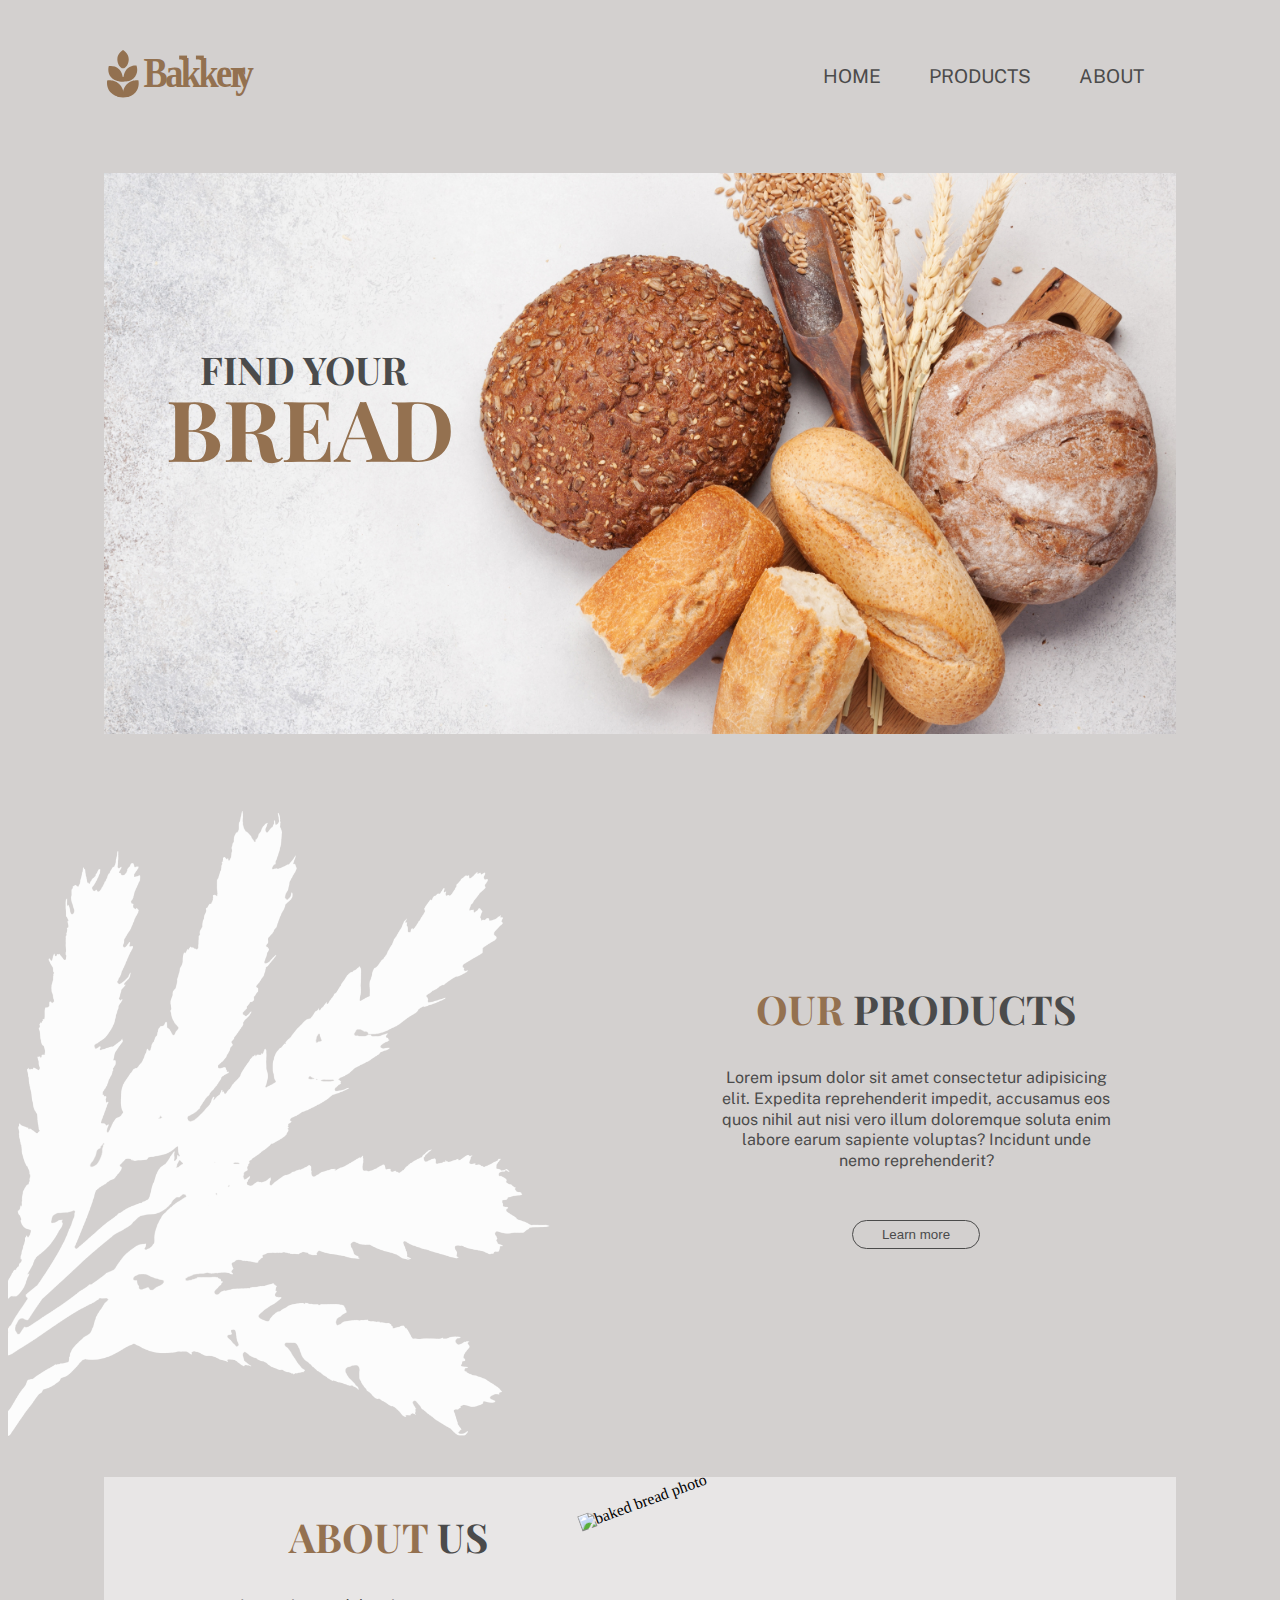
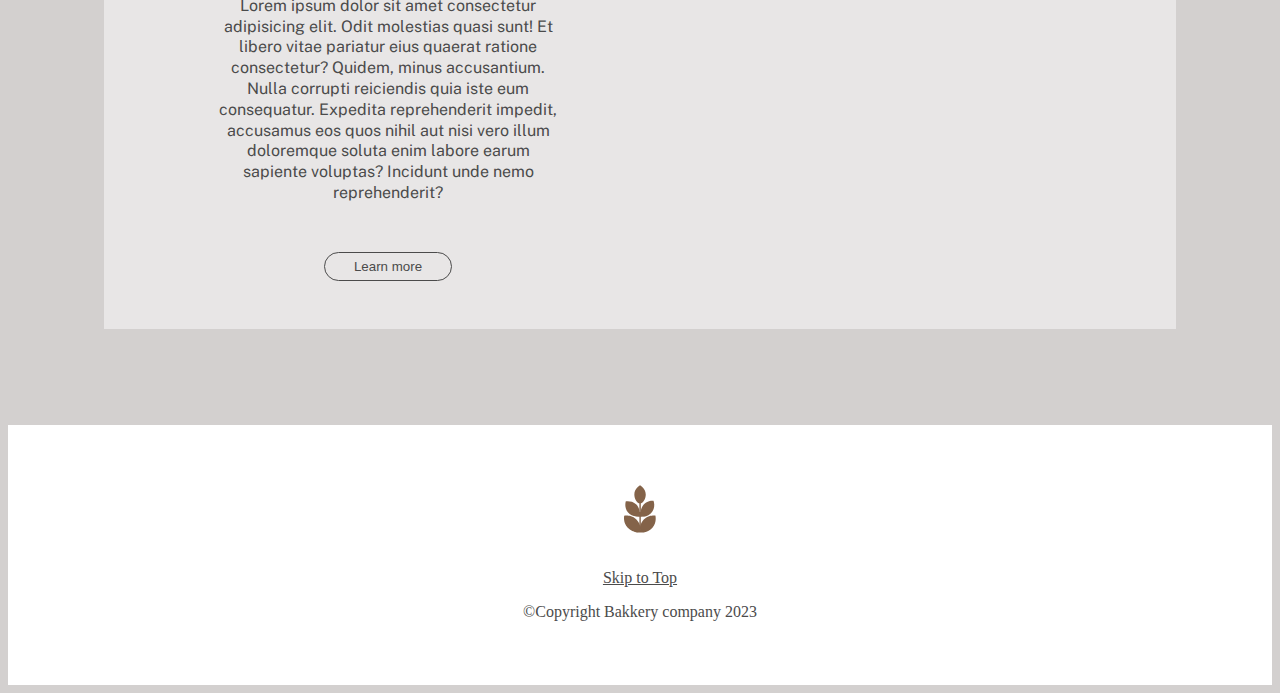
==== commit 91df21ed: "html validator" ====
--- a/index.html
+++ b/index.html
@@ -1,13 +1,13 @@
 <!DOCTYPE html>
-<html lang="en">
+<html lang="zxx">
 	<head>
-		<meta charset="UTF-8" />
-		<meta name="viewport" content="width=device-width, initial-scale=1.0" />
+		<meta charset="UTF-8">
+		<meta name="viewport" content="width=device-width, initial-scale=1.0">
 		<title>Home</title>
-		<link href="css/main.css" rel="stylesheet" />
-		<link rel="preconnect" href="https://fonts.googleapis.com" />
-		<link rel="preconnect" href="https://fonts.gstatic.com" crossorigin />
-		<link href="https://fonts.googleapis.com/css2?family=Playfair+Display+SC:wght@400;700;900&family=Playfair+Display:wght@400;500;600;700;800;900&family=Public+Sans:wght@100;200;300;400;500;600&display=swap" rel="stylesheet" />
+		<link href="css/main.css" rel="stylesheet">
+		<link rel="preconnect" href="https://fonts.googleapis.com">
+		<link rel="preconnect" href="https://fonts.gstatic.com" crossorigin>
+		<link href="https://fonts.googleapis.com/css2?family=Playfair+Display+SC:wght@400;700;900&family=Playfair+Display:wght@400;500;600;700;800;900&family=Public+Sans:wght@100;200;300;400;500;600&display=swap" rel="stylesheet">
 	</head>
 	<body>
 		<ul class="skip-links"> <!--added skip links at the top of the page-->
@@ -21,7 +21,7 @@
 						<image xlink:href="images/logobread3.svg" width="100%" height="100%" />
 					</svg>
 				</div>
-				<ul class="navigation" role="navigation" id="nav">
+				<ul class="navigation" id="nav">
 					<li><a href="index.html">HOME</a></li>
 					<li><a href="products.html">PRODUCTS</a></li>
 					<li><a href="about.html">ABOUT</a></li>
@@ -34,9 +34,9 @@
 				<span>BREAD</span>
 			</h1>
 			<picture><!--the picture code is used because with it the responsitive image changes better when the screen changes-->
-				<source media="(max-width: 599px)" srcset="images/small-banner.jpg" />
-				<source media="(min-width: 700px)" srcset="images/big-banner.jpg" />
-				<img src="images/small-banner.jpg" alt="Banner" class="banner-img" itemprop="image"/>
+				<source media="(max-width: 599px)" srcset="images/small-banner.jpg">
+				<source media="(min-width: 700px)" srcset="images/big-banner.jpg">
+				<img src="images/small-banner.jpg" alt="Banner" class="banner-img">
 			</picture>
 		</div>
 		<div class="block1">
@@ -45,7 +45,7 @@
 				srcset="images/spikelet-sm.png 860w, 
 				images/spikelet.png 1800w" 
 				sizes="(max-width: 700px) 90vw, 1800px" 
-				alt="spikelet photo" itemprop="image"/>
+				alt="spikelet photo">
 			</div>
 			<div class="block1-2">
 				<div class="content1">
@@ -80,7 +80,7 @@
 				srcset="images/baked-bread.png 1800w, 
 				images/baked-bread-sm.png 860w" 
 				sizes="(max-width: 700px) 90vw, 1800px" 
-				alt="baked bread photo" itemprop="image"/>
+				alt="baked bread photo">
 			</div>
 		</div>
 		<!--a skip link has been added to the footer to go to the beginning of the page-->
--- a/css/main.css
+++ b/css/main.css
@@ -24,8 +24,15 @@
 	font-weight: bold;
 }
 
+/*this code makes the skip link visible and active when the tab button is pressed*/
 .skip-links a:focus {
 	top: 0;
+}
+
+.logo {
+	width: 100%;
+	height: 100%;
+	margin-left: -4rem;
 }
 
 nav {
@@ -80,7 +87,7 @@
 	flex-direction: column;
 	gap: 1rem;
 }
-
+/*this code changes the color of the clicked link*/
 footer a:visited {
 	color: var(--brown-color);
 }
@@ -114,7 +121,7 @@
 .banner span {
 	position: absolute;
 }
-
+/*in this code, I have highlighted separately the first and last word in the h1 for styling*/
 h1 span:last-child {
 	color: var(--brown-color);
 	top: 35%;
@@ -131,7 +138,7 @@
 
 h2 {
 	font-family: 'Playfair Display', serif;
-	font-size: 3vw;
+	font-size: 2.5rem;
 	color: var(--grey-color);
 }
 
@@ -162,9 +169,8 @@
 	margin-top: -1rem;
 }
 
-
+/*white spikelet picture*/
 .block1-1 img {
-	/*spikelet white picture*/
 	max-width: 180%;
 	max-height: 100%;
 }
@@ -200,7 +206,7 @@
 	width: 120%;
 	height: auto;
 	margin-left: -5rem;
-	transform: rotate(-20deg);
+	transform: rotate(-20deg); /*this code rotates the picture*/
 	padding: 1rem;
 }
 
@@ -209,9 +215,10 @@
 	display: flex;
 	justify-content: center;
 	align-items: center;
-	transition: transform 1s ease;
-}
-
+	transition: transform 1s ease;/*this code makes the animation smoother*/
+}
+
+/*this code enlarges the text block on hover*/
 .block1-2:hover {
 	transform: scale(1.1);
   }
@@ -408,7 +415,14 @@
 	}
 
 	p {
-		font-size: 1rem;
+		font-size: 0.9rem;
+	}
+
+
+	.logo {
+		width: 100%;
+		height: 100%;
+		margin-left: -3rem;
 	}
 
 
@@ -476,9 +490,8 @@
 		margin-top: 3rem;
 	}
 
-
+    /*white spikelet picture*/
 	.block1-1 img {
-		/*spikelet white picture*/
 		max-width: 180%;
 		max-height: 100%;
 	}
@@ -512,7 +525,7 @@
 		width: 120%;
 		height: auto;
 		margin-left: 0;
-		transform: rotate(-20deg); /*this code rotates the picture*/
+		transform: rotate(-20deg); 
 		padding: 1rem;
 	}
 
@@ -528,11 +541,11 @@
 		padding-right: 1em;
 	}
 
-	/*ABOUT PAGE*/
+	/*ABOUT PAGE IS HERE*/
 
 	h3 {
 		font-family: 'Noto Serif Display', serif;
-		font-size: 2.5vw;
+		font-size: 2rem;
 		color: var(--grey-color);
 	}
 
@@ -592,9 +605,36 @@
 
 	.step1 p,
 	.step2 p {
-		font-size: 1.85vw;
-	}
-
+		font-size: 0.9rem;
+	}
+
+	.step1 h3,
+	.step2 h3 {
+		font-size: 1.7rem;
+	}
+
+	h2 {
+		font-size: 1.8rem;
+	}
+	
+}
+
+@media screen and (min-width: 701px) and (max-width: 800px){
+	
+	.step1 p,
+	.step2 p {
+		font-size: 0.8rem;
+	}
+
+	.step1 button,
+	.step2 button {
+		margin-top: 1rem;
+	}
+
+	.about-content,
+	.about-content2 {
+		margin-top: -2rem;
+	}
 
 }
 /*Mobile size*/
@@ -643,6 +683,9 @@
 		top: -1em;
 		align-content: center;
 		display: flex;
+		height: 100%;
+		margin-left: 0;
+	
 	}
 
 	section,
@@ -815,9 +858,14 @@
 		height: auto;
 	}
 
+
 	.logo {
+		width: 100%;
+		height: 100%;
+		margin-left: 0;
 		top: 0.1em;
 	}
+
 }
 
 /*Mobile version for narrow smartphones*/
@@ -832,4 +880,12 @@
 		margin-top: -1rem;
 		max-width: 100%;
 	}
+
+	.logo {
+		width: 100%;
+		height: 100%;
+		margin-left: -1rem;
+		top: -1.5em;
+	}
+
 }